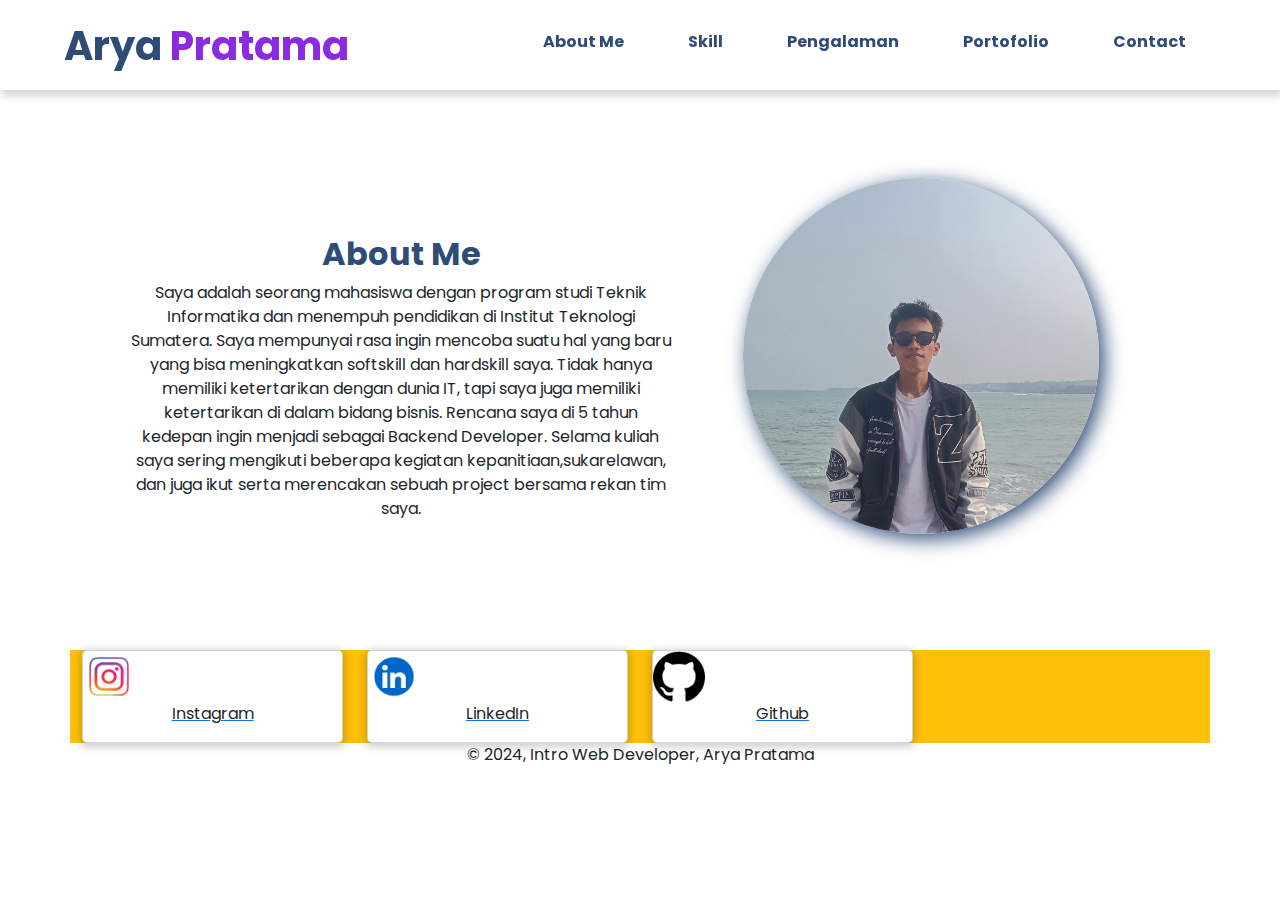
==== index.html @ a011e164 "perubahan index" ====
<!DOCTYPE html>
<html lang="en">
<head>
    <meta charset="UTF-8">
    <meta name="viewport" content="width=device-width, initial-scale=1.0">
    <title>Beranda</title>
<<<<<<< HEAD
    <link href="https://cdn.jsdelivr.net/npm/bootstrap@5.3.3/dist/css/bootstrap.min.css" rel="stylesheet" integrity="sha384-QWTKZyjpPEjISv5WaRU9OFeRpok6YctnYmDr5pNlyT2bRjXh0JMhjY6hW+ALEwIH" crossorigin="anonymous">
    <link rel="stylesheet" href="style.css">
=======
    <link rel="stylesheet" href="home.css">
>>>>>>> ee3c19d1c6f3d6fa8c48c37aa1444c6a64fe64b2
    <link rel="preconnect" href="https://fonts.googleapis.com">
    <link rel="preconnect" href="https://fonts.gstatic.com" crossorigin>
    <link href="https://fonts.googleapis.com/css2?family=Poppins:ital,wght@0,100;0,200;0,300;0,400;0,500;0,600;0,700;0,800;0,900;1,100;1,200;1,300;1,400;1,500;1,600;1,700;1,800;1,900&display=swap" rel="stylesheet">
</head>
<body>
    <div class="navbar-me">
        <nav>
            <h2 class="logo-me">Arya <span>Pratama</span></h2>
            <ul>
                <li><a href="#beranda">About Me</a></li>
                <li><a href="#skill">Skill</a></li>
                <li><a href="#organisasi">Pengalaman</a></li>
                <li><a href="#portofolio">Portofolio</a></li>
                <li><a href="#portofolio">Contact</a></li>
            </ul>
        </nav>
    </div>

    <section id="beranda">
        <div class="container text-center contain-1">
            <div class="row contain-1">
                <div class="col-6 align-middle" style="align-items: center; text-align: center; margin: 4%; margin-top: 5%;">
                    <h2>About Me</h2>
                    <p>Saya adalah seorang mahasiswa dengan program studi Teknik Informatika dan menempuh pendidikan di Institut 
                        Teknologi Sumatera. Saya mempunyai rasa ingin mencoba suatu hal yang baru yang bisa meningkatkan softskill dan 
                        hardskill saya. Tidak hanya memiliki ketertarikan dengan dunia IT, tapi saya juga memiliki ketertarikan di dalam bidang 
                        bisnis. Rencana saya di 5 tahun kedepan ingin menjadi sebagai Backend Developer. Selama kuliah saya sering mengikuti
                        beberapa kegiatan kepanitiaan,sukarelawan, dan juga ikut serta merencakan sebuah project bersama rekan tim saya.</p>
                </div>
                <div class="col-4" style="align-items: center;">
                    <div class="text-center">
                        <img src="src/Foto.jpg" alt="Profile" class="img-fluid img-profile">
                    </div>
                </div>
            </div>
            <div class="row contain-2 bg-warning">
                <div class="col-3">
                    <a class="inline" href="">
                        <div class="card">
                            <img src="src/instagram.webp" alt="" style="width: 20%; height: 20%;">
                            <p>Instagram</p>
                        </div>
                    </a>
                </div>
                <div class="col-3">
                    <a class="inline" href="">
                        <div class="card">
                            <img src="src/linkedin.webp" alt="" style="width: 20%; height: 20%;">
                            <p>LinkedIn</p>
                        </div>
                    </a>
                </div>
                <div class="col-3">
                    <a class="inline" href="">
                        <div class="card">
                            <img src="src/github.png" alt="" style="width: 20%; height: 20%;">
                            <p>Github</p>
                        </div>
                    </a>
                </div>
            </div>
        </div>
    </section>
    
    <footer>
        &copy; 2024, Intro Web Developer, Arya Pratama
    </footer>
</body>
</html>
---- style.css ----
@import url("https://fonts.googleapis.com/css2?family=Poppins:ital,wght@0,100;0,200;0,300;0,400;0,500;0,600;0,700;0,800;0,900;1,100;1,200;1,300;1,400;1,500;1,600;1,700;1,800;1,900&display=swap");

*,
html,
body {
  box-sizing: border-box;
  margin: 0;
  padding: 0;
  font-family: "Poppins";
}

.navbar-me {
  justify-content: space-between;
  align-items: center;
  position: fixed;
  top: 0;
  width: 100%;
  z-index: 1030;
  background-color: white;

  width: 100%;
  box-shadow: 2px 6px 8px 0 rgba(22, 22, 26, 0.18);
}

.contain-1 {
  margin-top: 12%;
}

.contain-2 {
  margin-top: 6%;
}

h2 {
  font-weight: bold;
  color: #2f4c78;
}

nav {
  top: 0;
  display: flex;
  position: sticky;
  align-items: center;
  justify-content: space-between;
  padding-top: 20px;
  padding-left: 5%;
  padding-right: 5%;
  padding-bottom: 10px;
}

.logo-me {
  color: #2f4c78;
  font-size: 40px;
  font-weight: bold;
}

span {
  color: blueviolet;
}

nav ul li {
  list-style-type: none;
  display: inline-block;
  padding: 10px 20px;
}

nav ul li a {
  color: #2f4c78;
  text-decoration: none;
  font-weight: bold;
  padding: 10px;
}

nav a:hover {
  color: white;
}

nav ul li:hover {
  color: white;
  scale: 1.1;
  border: none;
  transition: scale 0.3s ease-in-out;
  border-radius: 10px;
  background-color: #2f4c78;
}

.grid-container {
  display: grid;
  grid-template-columns: 30% 30% auto;
  grid-template-rows: 400px 100px auto;
  gap: 20px;
  margin: 5%;
}

.grid-item {
  text-align: center;
  padding: 20px;
  display: flex;
  align-items: center;
  justify-content: center;
}

.item1 {
  grid-column-start: 1;
  grid-column-end: 3;
}

.img-profile {
  border-radius: 50%;
  box-shadow: 5px 5px 20px #2f4c78;
}

.icon {
  width: auto;
  height: 40px;
  float: left;
  margin-right: 5px;
}

.icon2 {
  width: auto;
  height: 30px;
  float: left;
  margin-right: 8px;
}

/* Card */
.card {
  box-shadow: 0 2px 8px 2px rgba(0, 0, 0, 0.2);
  border-radius: 5px;
}

.card:hover {
  background-color: #2f4c78;
  color: white;
}

.card-2 {
  box-shadow: 0 2px 8px 2px rgba(0, 0, 0, 0.2);
  border-radius: 50%;
}

.card-2:hover {
  background-color: #2f4c78;
  color: white;
}

footer {
  text-align: center;
}
---- home.css ----
@import url("https://fonts.googleapis.com/css2?family=Poppins:ital,wght@0,100;0,200;0,300;0,400;0,500;0,600;0,700;0,800;0,900;1,100;1,200;1,300;1,400;1,500;1,600;1,700;1,800;1,900&display=swap");

*,
html,
body {
  box-sizing: border-box;
  margin: 0;
  padding: 0;
  font-family: "Poppins";
}

.navbar-me {
  justify-content: space-between;
  align-items: center;
  position: fixed;
  top: 0;
  width: 100%;
  z-index: 1030;
  background-color: white;

  width: 100%;
  box-shadow: 2px 6px 8px 0 rgba(22, 22, 26, 0.18);
}

.contain-1 {
  margin-top: 12%;
}

.contain-2 {
  margin-top: 6%;
}

h2 {
  font-weight: bold;
  color: #2f4c78;
}

/* Warna Button */
.btn-warna {
  background-color: ;
}

nav {
  top: 0;
  display: flex;
  position: sticky;
  align-items: center;
  justify-content: space-between;
  padding-top: 20px;
  padding-left: 5%;
  padding-right: 5%;
  padding-bottom: 10px;
}

.logo-me {
  color: #2f4c78;
  font-size: 40px;
  font-weight: bold;
}

span {
  color: blueviolet;
}

nav ul li {
  list-style-type: none;
  display: inline-block;
  padding: 10px 20px;
}

nav ul li a {
  color: #2f4c78;
  text-decoration: none;
  font-weight: bold;
  padding: 10px;
}

nav a:hover {
  color: white;
}

nav ul li:hover {
  color: white;
  scale: 1.1;
  border: none;
  transition: scale 0.3s ease-in-out;
  border-radius: 10px;
  background-color: #2f4c78;
}

.grid-container {
  display: grid;
  grid-template-columns: 30% 30% auto;
  grid-template-rows: 400px 100px auto;
  gap: 20px;
  margin: 5%;
}

.grid-item {
  text-align: center;
  padding: 20px;
  display: flex;
  align-items: center;
  justify-content: center;
}

.item1 {
  grid-column-start: 1;
  grid-column-end: 3;
}

.img-profile {
  border-radius: 50%;
  box-shadow: 5px 5px 20px #2f4c78;
}

.icon {
  width: auto;
  height: 40px;
  float: left;
  margin-right: 5px;
}

.icon2 {
  width: auto;
  height: 30px;
  float: left;
  margin-right: 8px;
}

/* Card */
.card {
  box-shadow: 0 2px 8px 2px rgba(0, 0, 0, 0.2);
  border-radius: 5px;
}

.card:hover {
  background-color: #2f4c78;
  color: white;
}

.card-2 {
  box-shadow: 0 2px 8px 2px rgba(0, 0, 0, 0.2);
  border-radius: 50%;
}

.card-2:hover {
  background-color: #2f4c78;
  color: white;
}

footer {
  text-align: center;
}
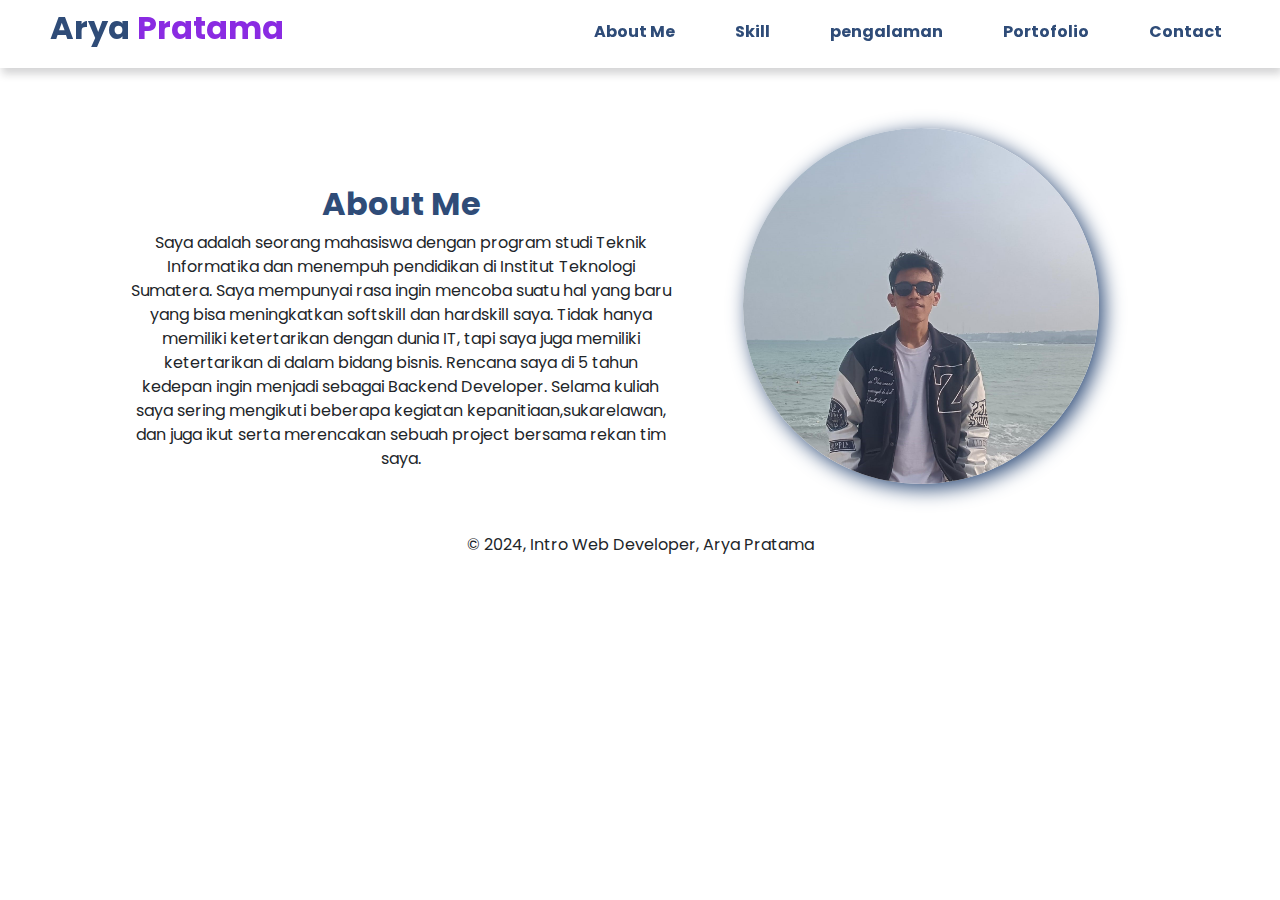
==== commit 3bf487db: "Perubahan sekian" ====
--- a/index.html
+++ b/index.html
@@ -4,31 +4,50 @@
     <meta charset="UTF-8">
     <meta name="viewport" content="width=device-width, initial-scale=1.0">
     <title>Beranda</title>
-<<<<<<< HEAD
     <link href="https://cdn.jsdelivr.net/npm/bootstrap@5.3.3/dist/css/bootstrap.min.css" rel="stylesheet" integrity="sha384-QWTKZyjpPEjISv5WaRU9OFeRpok6YctnYmDr5pNlyT2bRjXh0JMhjY6hW+ALEwIH" crossorigin="anonymous">
     <link rel="stylesheet" href="style.css">
-=======
-    <link rel="stylesheet" href="home.css">
->>>>>>> ee3c19d1c6f3d6fa8c48c37aa1444c6a64fe64b2
+    <script src="https://cdn.jsdelivr.net/npm/bootstrap@5.3.3/dist/js/bootstrap.min.js" integrity="sha384-0pUGZvbkm6XF6gxjEnlmuGrJXVbNuzT9qBBavbLwCsOGabYfZo0T0to5eqruptLy" crossorigin="anonymous"></script>
+    <script src="https://cdn.jsdelivr.net/npm/@popperjs/core@2.11.8/dist/umd/popper.min.js" integrity="sha384-I7E8VVD/ismYTF4hNIPjVp/Zjvgyol6VFvRkX/vR+Vc4jQkC+hVqc2pM8ODewa9r" crossorigin="anonymous"></script>
     <link rel="preconnect" href="https://fonts.googleapis.com">
     <link rel="preconnect" href="https://fonts.gstatic.com" crossorigin>
     <link href="https://fonts.googleapis.com/css2?family=Poppins:ital,wght@0,100;0,200;0,300;0,400;0,500;0,600;0,700;0,800;0,900;1,100;1,200;1,300;1,400;1,500;1,600;1,700;1,800;1,900&display=swap" rel="stylesheet">
 </head>
 <body>
-    <div class="navbar-me">
-        <nav>
-            <h2 class="logo-me">Arya <span>Pratama</span></h2>
-            <ul>
-                <li><a href="#beranda">About Me</a></li>
-                <li><a href="#skill">Skill</a></li>
-                <li><a href="#organisasi">Pengalaman</a></li>
-                <li><a href="#portofolio">Portofolio</a></li>
-                <li><a href="#portofolio">Contact</a></li>
-            </ul>
-        </nav>
-    </div>
+    <nav class="navbar navbar-me navbar-expand-lg pt-1 mb-2">
+        <div class="container-fluid">
+          <a class="navbar-brand logo-me" href="#"><h2>Arya <span>Pratama</span></h2></a>
+          <button class="navbar-toggler" type="button" data-bs-toggle="offcanvas" data-bs-target="#offcanvasNavbar" aria-controls="offcanvasNavbar" aria-label="Toggle navigation">
+            <span class="navbar-toggler-icon"></span>
+          </button>
+          <div class="offcanvas offcanvas-end" tabindex="-1" id="offcanvasNavbar" aria-labelledby="offcanvasNavbarLabel">
+            <div class="offcanvas-header">
+              <h5 class="offcanvas-title" id="offcanvasNavbarLabel">Menu</h5>
+              <button type="button" class="btn-close" data-bs-dismiss="offcanvas" aria-label="Close"></button>
+            </div>
+            <div class="offcanvas-body">
+                <ul class="navbar-nav justify-content-end flex-grow-1 pe-3">
+                    <li class="nav-item">
+                        <a class="" aria-current="page" href="#about-me">About Me</a>
+                    </li>
+                    <li class="nav-item">
+                        <a class="" href="#skill">Skill</a>
+                    </li>
+                    <li class="nav-item">
+                        <a class="" href="#pengalaman">pengalaman</a>
+                    </li>
+                    <li class="nav-item">
+                        <a class="" href="#portofolio">Portofolio</a>
+                    </li>
+                    <li class="nav-item">
+                        <a class="" href="#contact">Contact</a>
+                    </li>
+                </ul>
+            </div>
+          </div>
+        </div>
+      </nav>
 
-    <section id="beranda">
+    <section id="about-me">
         <div class="container text-center contain-1">
             <div class="row contain-1">
                 <div class="col-6 align-middle" style="align-items: center; text-align: center; margin: 4%; margin-top: 5%;">
@@ -45,32 +64,6 @@
                     </div>
                 </div>
             </div>
-            <div class="row contain-2 bg-warning">
-                <div class="col-3">
-                    <a class="inline" href="">
-                        <div class="card">
-                            <img src="src/instagram.webp" alt="" style="width: 20%; height: 20%;">
-                            <p>Instagram</p>
-                        </div>
-                    </a>
-                </div>
-                <div class="col-3">
-                    <a class="inline" href="">
-                        <div class="card">
-                            <img src="src/linkedin.webp" alt="" style="width: 20%; height: 20%;">
-                            <p>LinkedIn</p>
-                        </div>
-                    </a>
-                </div>
-                <div class="col-3">
-                    <a class="inline" href="">
-                        <div class="card">
-                            <img src="src/github.png" alt="" style="width: 20%; height: 20%;">
-                            <p>Github</p>
-                        </div>
-                    </a>
-                </div>
-            </div>
         </div>
     </section>
     
--- a/style.css
+++ b/style.css
@@ -23,7 +23,7 @@
 }
 
 .contain-1 {
-  margin-top: 12%;
+  margin-top: 10%;
 }
 
 .contain-2 {
@@ -33,6 +33,10 @@
 h2 {
   font-weight: bold;
   color: #2f4c78;
+}
+
+.sosmed {
+  margin-top: 20px;
 }
 
 nav {
@@ -51,6 +55,7 @@
   color: #2f4c78;
   font-size: 40px;
   font-weight: bold;
+  margin-left: 3%;
 }
 
 span {
@@ -76,7 +81,7 @@
 
 nav ul li:hover {
   color: white;
-  scale: 1.1;
+  scale: 0.9;
   border: none;
   transition: scale 0.3s ease-in-out;
   border-radius: 10px;
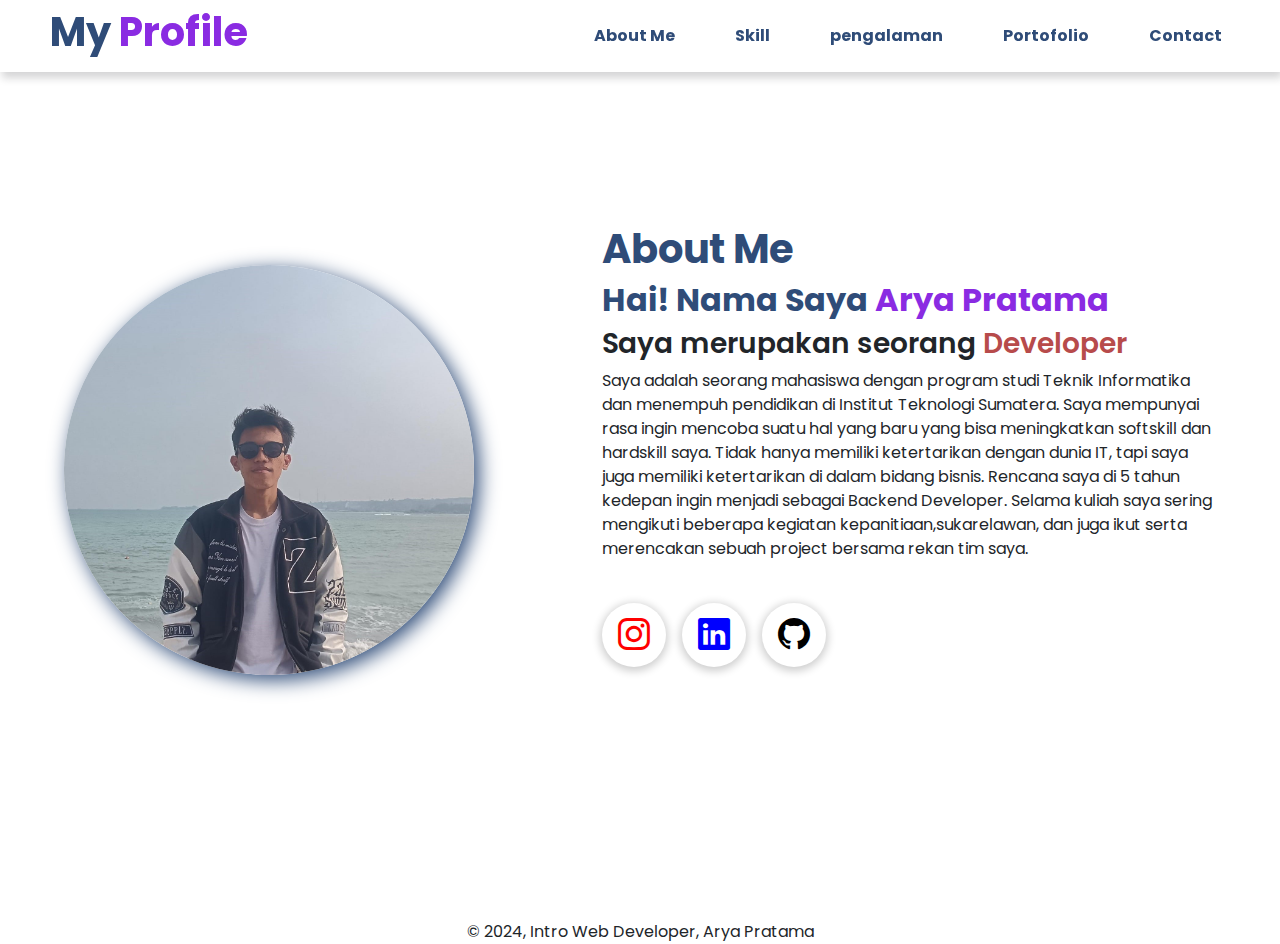
==== commit e1cd487c: "New Design" ====
--- a/index.html
+++ b/index.html
@@ -5,6 +5,7 @@
     <meta name="viewport" content="width=device-width, initial-scale=1.0">
     <title>Beranda</title>
     <link href="https://cdn.jsdelivr.net/npm/bootstrap@5.3.3/dist/css/bootstrap.min.css" rel="stylesheet" integrity="sha384-QWTKZyjpPEjISv5WaRU9OFeRpok6YctnYmDr5pNlyT2bRjXh0JMhjY6hW+ALEwIH" crossorigin="anonymous">
+    <link rel="stylesheet" href="https://cdn.jsdelivr.net/npm/bootstrap-icons@1.11.3/font/bootstrap-icons.min.css">
     <link rel="stylesheet" href="style.css">
     <script src="https://cdn.jsdelivr.net/npm/bootstrap@5.3.3/dist/js/bootstrap.min.js" integrity="sha384-0pUGZvbkm6XF6gxjEnlmuGrJXVbNuzT9qBBavbLwCsOGabYfZo0T0to5eqruptLy" crossorigin="anonymous"></script>
     <script src="https://cdn.jsdelivr.net/npm/@popperjs/core@2.11.8/dist/umd/popper.min.js" integrity="sha384-I7E8VVD/ismYTF4hNIPjVp/Zjvgyol6VFvRkX/vR+Vc4jQkC+hVqc2pM8ODewa9r" crossorigin="anonymous"></script>
@@ -13,57 +14,67 @@
     <link href="https://fonts.googleapis.com/css2?family=Poppins:ital,wght@0,100;0,200;0,300;0,400;0,500;0,600;0,700;0,800;0,900;1,100;1,200;1,300;1,400;1,500;1,600;1,700;1,800;1,900&display=swap" rel="stylesheet">
 </head>
 <body>
-    <nav class="navbar navbar-me navbar-expand-lg pt-1 mb-2">
-        <div class="container-fluid">
-          <a class="navbar-brand logo-me" href="#"><h2>Arya <span>Pratama</span></h2></a>
-          <button class="navbar-toggler" type="button" data-bs-toggle="offcanvas" data-bs-target="#offcanvasNavbar" aria-controls="offcanvasNavbar" aria-label="Toggle navigation">
-            <span class="navbar-toggler-icon"></span>
-          </button>
-          <div class="offcanvas offcanvas-end" tabindex="-1" id="offcanvasNavbar" aria-labelledby="offcanvasNavbarLabel">
-            <div class="offcanvas-header">
-              <h5 class="offcanvas-title" id="offcanvasNavbarLabel">Menu</h5>
-              <button type="button" class="btn-close" data-bs-dismiss="offcanvas" aria-label="Close"></button>
-            </div>
-            <div class="offcanvas-body">
-                <ul class="navbar-nav justify-content-end flex-grow-1 pe-3">
-                    <li class="nav-item">
-                        <a class="" aria-current="page" href="#about-me">About Me</a>
-                    </li>
-                    <li class="nav-item">
-                        <a class="" href="#skill">Skill</a>
-                    </li>
-                    <li class="nav-item">
-                        <a class="" href="#pengalaman">pengalaman</a>
-                    </li>
-                    <li class="nav-item">
-                        <a class="" href="#portofolio">Portofolio</a>
-                    </li>
-                    <li class="nav-item">
-                        <a class="" href="#contact">Contact</a>
-                    </li>
-                </ul>
-            </div>
-          </div>
-        </div>
-      </nav>
-
-    <section id="about-me">
-        <div class="container text-center contain-1">
-            <div class="row contain-1">
-                <div class="col-6 align-middle" style="align-items: center; text-align: center; margin: 4%; margin-top: 5%;">
-                    <h2>About Me</h2>
-                    <p>Saya adalah seorang mahasiswa dengan program studi Teknik Informatika dan menempuh pendidikan di Institut 
-                        Teknologi Sumatera. Saya mempunyai rasa ingin mencoba suatu hal yang baru yang bisa meningkatkan softskill dan 
-                        hardskill saya. Tidak hanya memiliki ketertarikan dengan dunia IT, tapi saya juga memiliki ketertarikan di dalam bidang 
-                        bisnis. Rencana saya di 5 tahun kedepan ingin menjadi sebagai Backend Developer. Selama kuliah saya sering mengikuti
-                        beberapa kegiatan kepanitiaan,sukarelawan, dan juga ikut serta merencakan sebuah project bersama rekan tim saya.</p>
+    <header>
+        <nav class="navbar fixed-top navbar-expand-lg navbar-me">
+            <div class="container-fluid">
+            <h2 class="logo-me">My <span>Profile</span></h2>
+            <button class="navbar-toggler" type="button" data-bs-toggle="offcanvas" data-bs-target="#offcanvasNavbar" aria-controls="offcanvasNavbar" aria-label="Toggle navigation">
+                <span class="navbar-toggler-icon"></span>
+            </button>
+            <div class="offcanvas offcanvas-end" tabindex="-1" id="offcanvasNavbar" aria-labelledby="offcanvasNavbarLabel">
+                <div class="offcanvas-header">
+                <h5 class="offcanvas-title" id="offcanvasNavbarLabel">Menu</h5>
+                <button type="button" class="btn-close" data-bs-dismiss="offcanvas" aria-label="Close"></button>
                 </div>
-                <div class="col-4" style="align-items: center;">
-                    <div class="text-center">
-                        <img src="src/Foto.jpg" alt="Profile" class="img-fluid img-profile">
-                    </div>
+                <div class="offcanvas-body">
+                    <ul class="navbar-nav justify-content-end flex-grow-1 pe-3">
+                        <li class="nav-item">
+                            <a class="" aria-current="page" href="#about-me">About Me</a>
+                        </li>
+                        <li class="nav-item">
+                            <a class="" href="#skill">Skill</a>
+                        </li>
+                        <li class="nav-item">
+                            <a class="" href="#pengalaman">pengalaman</a>
+                        </li>
+                        <li class="nav-item">
+                            <a class="" href="#portofolio">Portofolio</a>
+                        </li>
+                        <li class="nav-item">
+                            <a class="" href="#contact">Contact</a>
+                        </li>
+                    </ul>
                 </div>
             </div>
+            </div>
+        </nav>
+    </header>
+
+    <section class="about-me" id="about-me">
+        <div class="img-profile">
+            <img src="src/Foto.jpg" alt="Profile">
+        </div>
+        <div class="about-me-content">
+            <h1>About Me</h1>
+            <h2>Hai! Nama Saya <span>Arya Pratama</span></h2>
+            <h3 class="typing-text">Saya merupakan seorang <span></span></h3>
+            <p>Saya adalah seorang mahasiswa dengan program studi Teknik Informatika dan menempuh pendidikan di Institut 
+            Teknologi Sumatera. Saya mempunyai rasa ingin mencoba suatu hal yang baru yang bisa meningkatkan softskill dan 
+            hardskill saya. Tidak hanya memiliki ketertarikan dengan dunia IT, tapi saya juga memiliki ketertarikan di dalam bidang 
+            bisnis. Rencana saya di 5 tahun kedepan ingin menjadi sebagai Backend Developer. Selama kuliah saya sering mengikuti
+            beberapa kegiatan kepanitiaan,sukarelawan, dan juga ikut serta merencakan sebuah project bersama rekan tim saya.</p>
+
+            <div class="sosmed">
+                <div>
+                    <a href="https://www.instagram.com/arya.prtma11/"><i class="bi bi-instagram instagram"></i></a>
+                </div>
+                <div>
+                    <a href="https://www.linkedin.com/in/arya-pratama-2a8420265/"><i class="bi bi-linkedin linkedin"></i></a>
+                </div>
+                <div>
+                    <a href="https://github.com/aryaprtm11/"><i class="bi bi-github github"></i></a>
+                </div>
+            </div>            
         </div>
     </section>
     
--- a/style.css
+++ b/style.css
@@ -7,6 +7,19 @@
   margin: 0;
   padding: 0;
   font-family: "Poppins";
+  text-decoration: none;
+  border: none;
+  outline: none;
+}
+
+body {
+  width: 100%;
+  height: 100vh;
+  overflow-x: hidden;
+}
+
+header {
+  margin-top: 20px;
 }
 
 .navbar-me {
@@ -30,6 +43,11 @@
   margin-top: 6%;
 }
 
+h1 {
+  font-weight: bold;
+  color: #2f4c78;
+}
+
 h2 {
   font-weight: bold;
   color: #2f4c78;
@@ -79,34 +97,25 @@
   color: white;
 }
 
-nav ul li:hover {
-  color: white;
-  scale: 0.9;
+.nav-item:hover {
+  color: white;
+  scale: 1.1;
   border: none;
   transition: scale 0.3s ease-in-out;
   border-radius: 10px;
   background-color: #2f4c78;
 }
 
-.grid-container {
-  display: grid;
-  grid-template-columns: 30% 30% auto;
-  grid-template-rows: 400px 100px auto;
-  gap: 20px;
-  margin: 5%;
-}
-
-.grid-item {
-  text-align: center;
-  padding: 20px;
+section {
+  min-height: 100vh;
+  padding: 5rem 5% 5rem;
+}
+
+.about-me {
   display: flex;
-  align-items: center;
   justify-content: center;
-}
-
-.item1 {
-  grid-column-start: 1;
-  grid-column-end: 3;
+  align-items: center;
+  gap: 8rem;
 }
 
 .img-profile {
@@ -114,18 +123,115 @@
   box-shadow: 5px 5px 20px #2f4c78;
 }
 
-.icon {
-  width: auto;
-  height: 40px;
-  float: left;
-  margin-right: 5px;
-}
-
-.icon2 {
-  width: auto;
-  height: 30px;
-  float: left;
-  margin-right: 8px;
+.img-profile img {
+  position: relative;
+  width: 32vw;
+  border-radius: 50%;
+  cursor: pointer;
+  transition: 0.2s linear;
+}
+
+/* Sosmed */
+.sosmed {
+  display: inline-flex;
+}
+
+.sosmed a {
+  display: inline-flex;
+  justify-content: center;
+  align-items: center;
+  width: 4rem;
+  height: 4rem;
+  background-color: transparent;
+  font-size: 2rem;
+  border-radius: 50%;
+  margin: 0.4rem 1rem 3rem 0;
+  transition: 0.3s ease;
+  box-shadow: 0 2px 8px 2px rgba(0, 0, 0, 0.2);
+}
+
+.sosmed a:hover{
+  color: black;
+  transform: scale(1.3) translateY(-5px);
+  background-color: #2f4c78;
+  box-shadow: 0  0 25px #2f4c78;
+}
+
+.instagram {
+  color: red;
+}
+
+.linkedin {
+  color: blue;
+}
+
+.github {
+  color: black;
+}
+
+.btn-sosmed:hover{
+  background-color: blueviolet;
+}
+
+/* Typing Text */
+.typing-text{
+  font-weight: 600;
+  min-width: 280px;
+}
+
+.typing-text span{
+  position: relative;
+}
+
+.typing-text span::before{
+  content: "Developer";
+  color: #b74b4b;
+  animation: words 20s infinite;
+}
+
+.typing-text span::after{
+  content: "";
+  background-color: transparent;
+  position: absolute;
+  width: calc(100% + 8px);
+  height: 100%;
+  border-left: 3px solid transparent;
+  right: -8;
+  animation: cursor 0.6s infinite;
+}
+
+@keyframes cursor{
+  to{
+      border-left: 3px solid #b74b4b;
+  }
+}
+
+@keyframes words{
+  0%, 25%{
+      content: "Web Designer";
+  }
+  26%, 50%{
+      content: "Web Developer";
+  }
+  51%, 75%{
+      content: "Affiliate";
+  }
+  76%, 100%{
+      content: "UI UX Design";
+  }
+}
+
+@media(max-width:995px){
+  .about-me{
+      flex-direction: column;
+      margin: 5rem 4rem;
+  }
+
+  
+
+  .img-profile img{
+      width: 70vw;
+  }
 }
 
 /* Card */
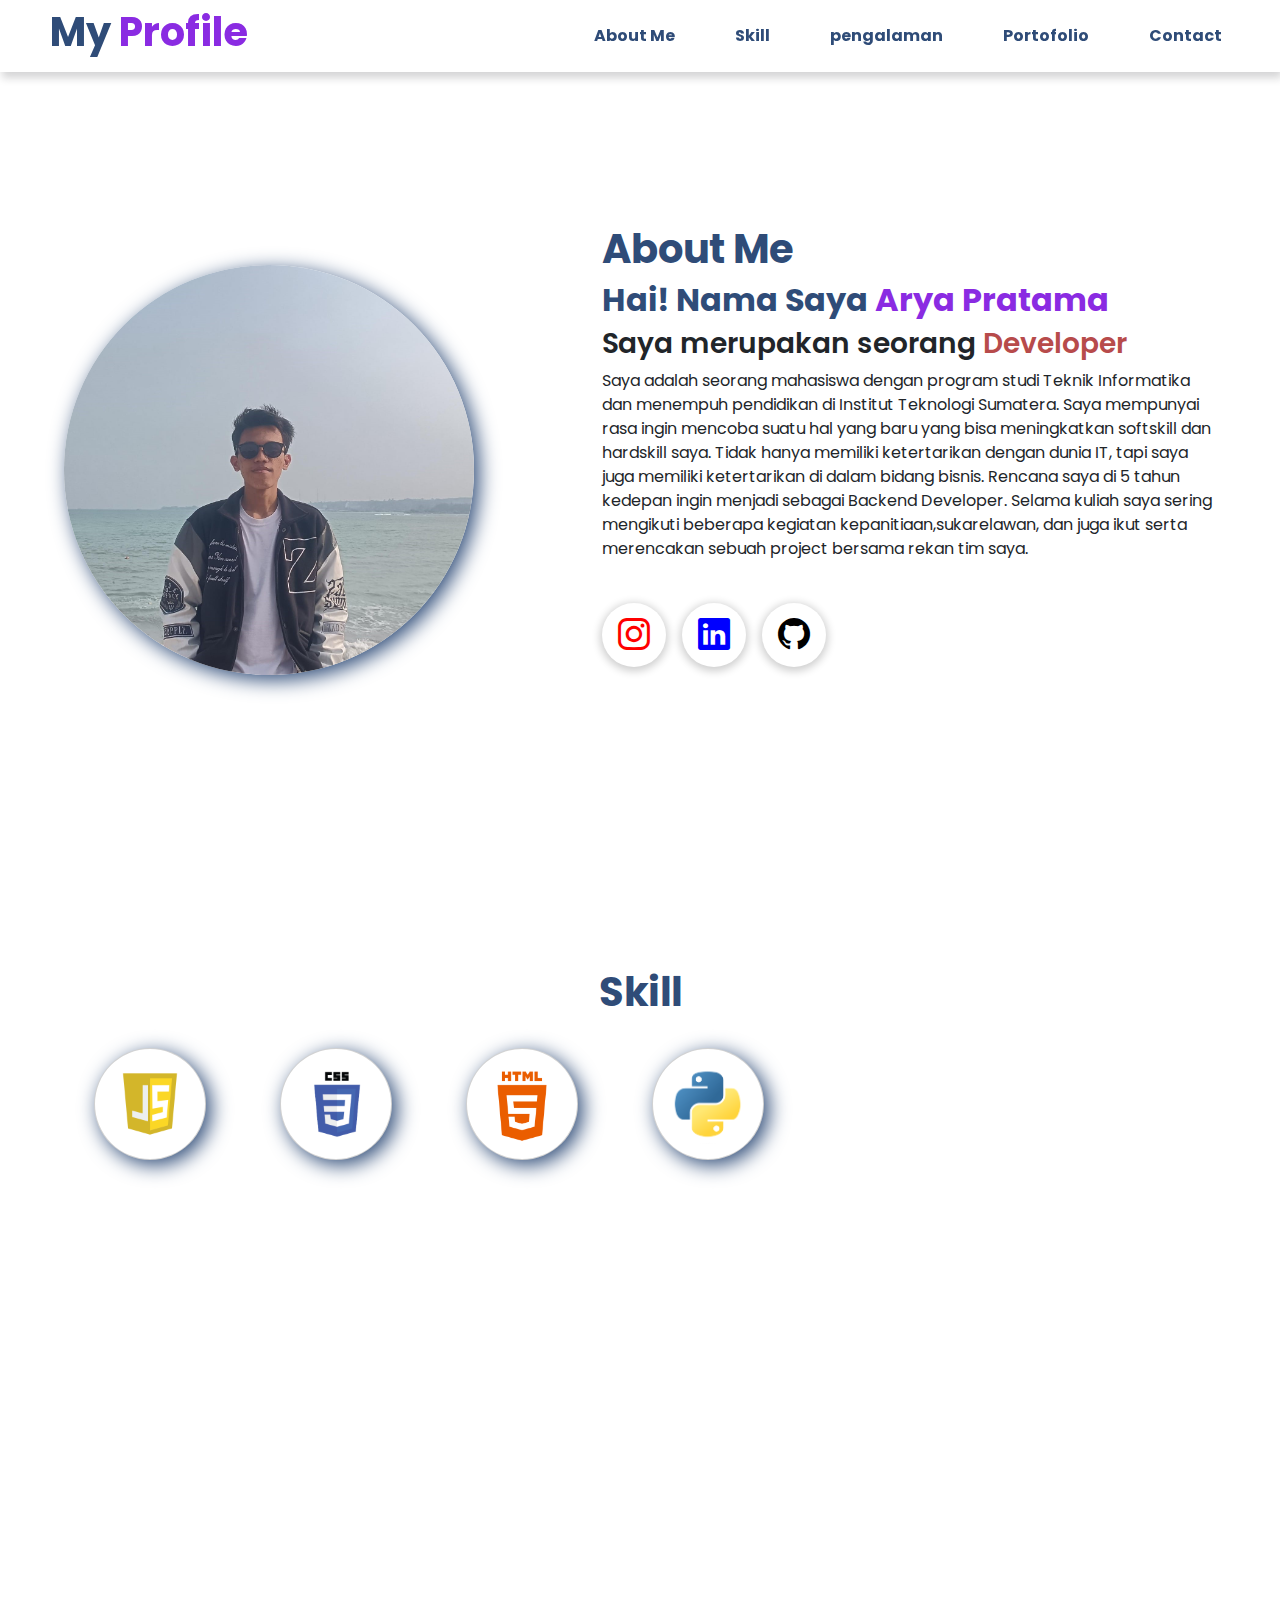
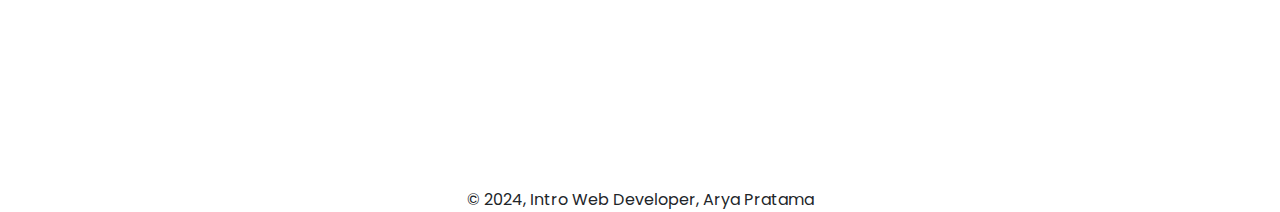
==== commit 7b77f1de: "New Design" ====
--- a/index.html
+++ b/index.html
@@ -77,6 +77,38 @@
             </div>            
         </div>
     </section>
+
+    <section class="skill" id="skill">
+        <div class="container">
+            <div class="container">
+                <h1 class="sk-h1 text-center">Skill</h1> <br>
+                <div class="">
+                    <div class="row">
+                        <div class="skill-content col-sm-2 mb-3 mb-sm-0">
+                            <div class="card img-skill" style="border-radius: 50%;">
+                                <img src="src/js.webp" alt="">
+                            </div> <br>
+                        </div>
+                        <div class="skill-content col-sm-2 mb-3 mb-sm-0">
+                            <div class="card img-skill" style="border-radius: 50%;">
+                                <img src="src/css.png" alt="">
+                            </div> <br>
+                        </div>
+                        <div class="skill-content col-sm-2 mb-3 mb-sm-0">
+                            <div class="card img-skill" style="border-radius: 50%;">
+                                <img src="src/html.png" alt="">
+                            </div> <br>
+                        </div>
+                        <div class="skill-content col-sm-2">
+                            <div class="card img-skill" style="border-radius: 50%;">
+                                <img src="src/python.png" alt="">
+                            </div> <br>
+                        </div>
+                    </div>
+                </div>
+            </div>
+        </div>
+    </section>
     
     <footer>
         &copy; 2024, Intro Web Developer, Arya Pratama
--- a/style.css
+++ b/style.css
@@ -106,11 +106,32 @@
   background-color: #2f4c78;
 }
 
+/* Card */
+.card {
+  box-shadow: 0 2px 8px 2px rgba(0, 0, 0, 0.2);
+  border-radius: 5px;
+}
+
+.card-2 {
+  box-shadow: 0 2px 8px 2px rgba(0, 0, 0, 0.2);
+  border-radius: 50%;
+}
+
+.card-2:hover {
+  background-color: #2f4c78;
+  color: white;
+}
+
+footer {
+  text-align: center;
+}
+
 section {
   min-height: 100vh;
   padding: 5rem 5% 5rem;
 }
 
+/* About Me */
 .about-me {
   display: flex;
   justify-content: center;
@@ -200,6 +221,39 @@
   animation: cursor 0.6s infinite;
 }
 
+/* Skill */
+.skill {
+  background-color: transparent;
+  justify-content: center;
+  align-items: center;
+  margin-top: -2rem;
+}
+
+.sk-h1 {
+  color: #2f4c78;
+}
+
+.img-skill {
+  box-shadow: 5px 5px 20px #2f4c78;
+  height: 7rem;
+  width: 7rem;
+  justify-content: center;
+  align-items: center;
+}
+
+.img-skill img {
+  position: relative;
+  height: 5rem;
+  width: 5rem;
+  cursor: pointer;
+  transition: 0.2s linear;
+}
+
+.skill-content {
+  justify-content: center;
+  align-items: center;
+}
+
 @keyframes cursor{
   to{
       border-left: 3px solid #b74b4b;
@@ -224,37 +278,16 @@
 @media(max-width:995px){
   .about-me{
       flex-direction: column;
-      margin: 5rem 4rem;
-  }
-
-  
+      margin: 0rem 4rem;
+  }
+
+  .skill{
+    flex-direction: column;
+    margin-top: -5rem;
+    margin-left: 2rem;
+  }
 
   .img-profile img{
       width: 70vw;
   }
-}
-
-/* Card */
-.card {
-  box-shadow: 0 2px 8px 2px rgba(0, 0, 0, 0.2);
-  border-radius: 5px;
-}
-
-.card:hover {
-  background-color: #2f4c78;
-  color: white;
-}
-
-.card-2 {
-  box-shadow: 0 2px 8px 2px rgba(0, 0, 0, 0.2);
-  border-radius: 50%;
-}
-
-.card-2:hover {
-  background-color: #2f4c78;
-  color: white;
-}
-
-footer {
-  text-align: center;
-}
+}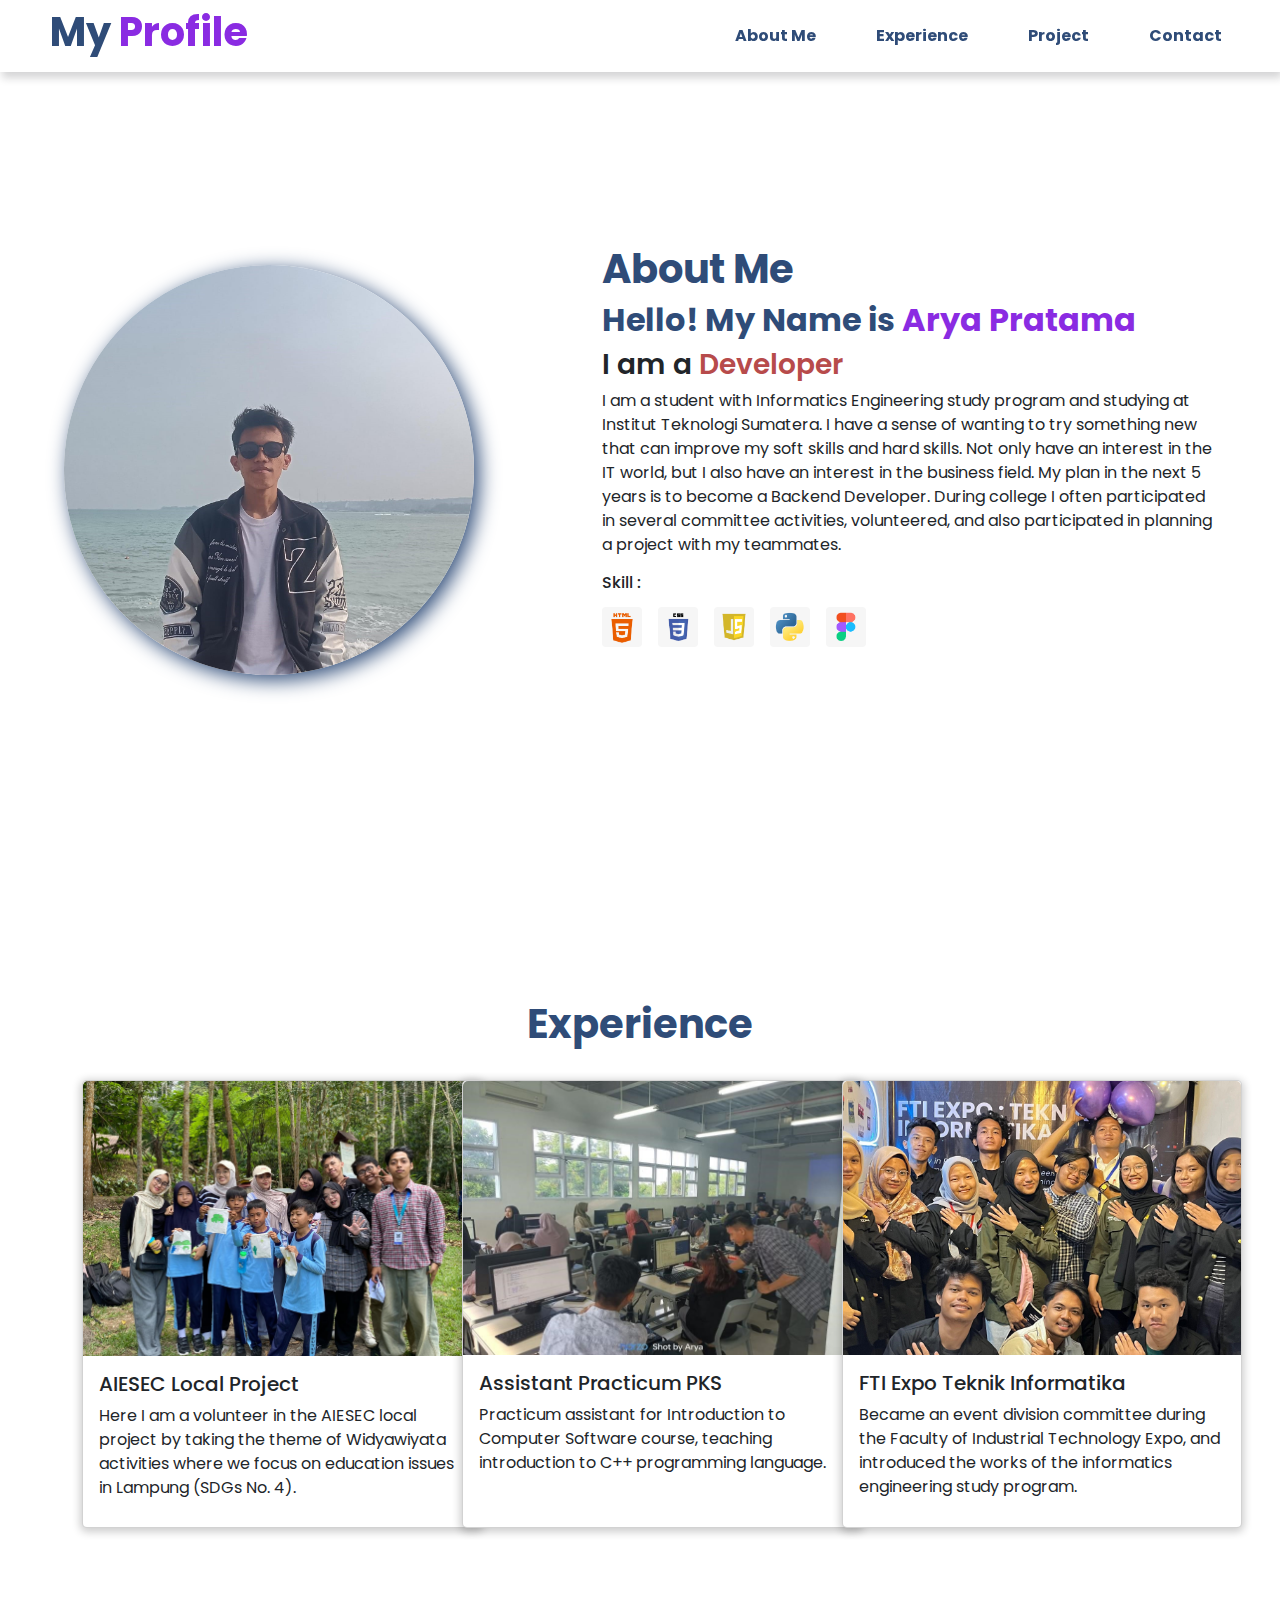
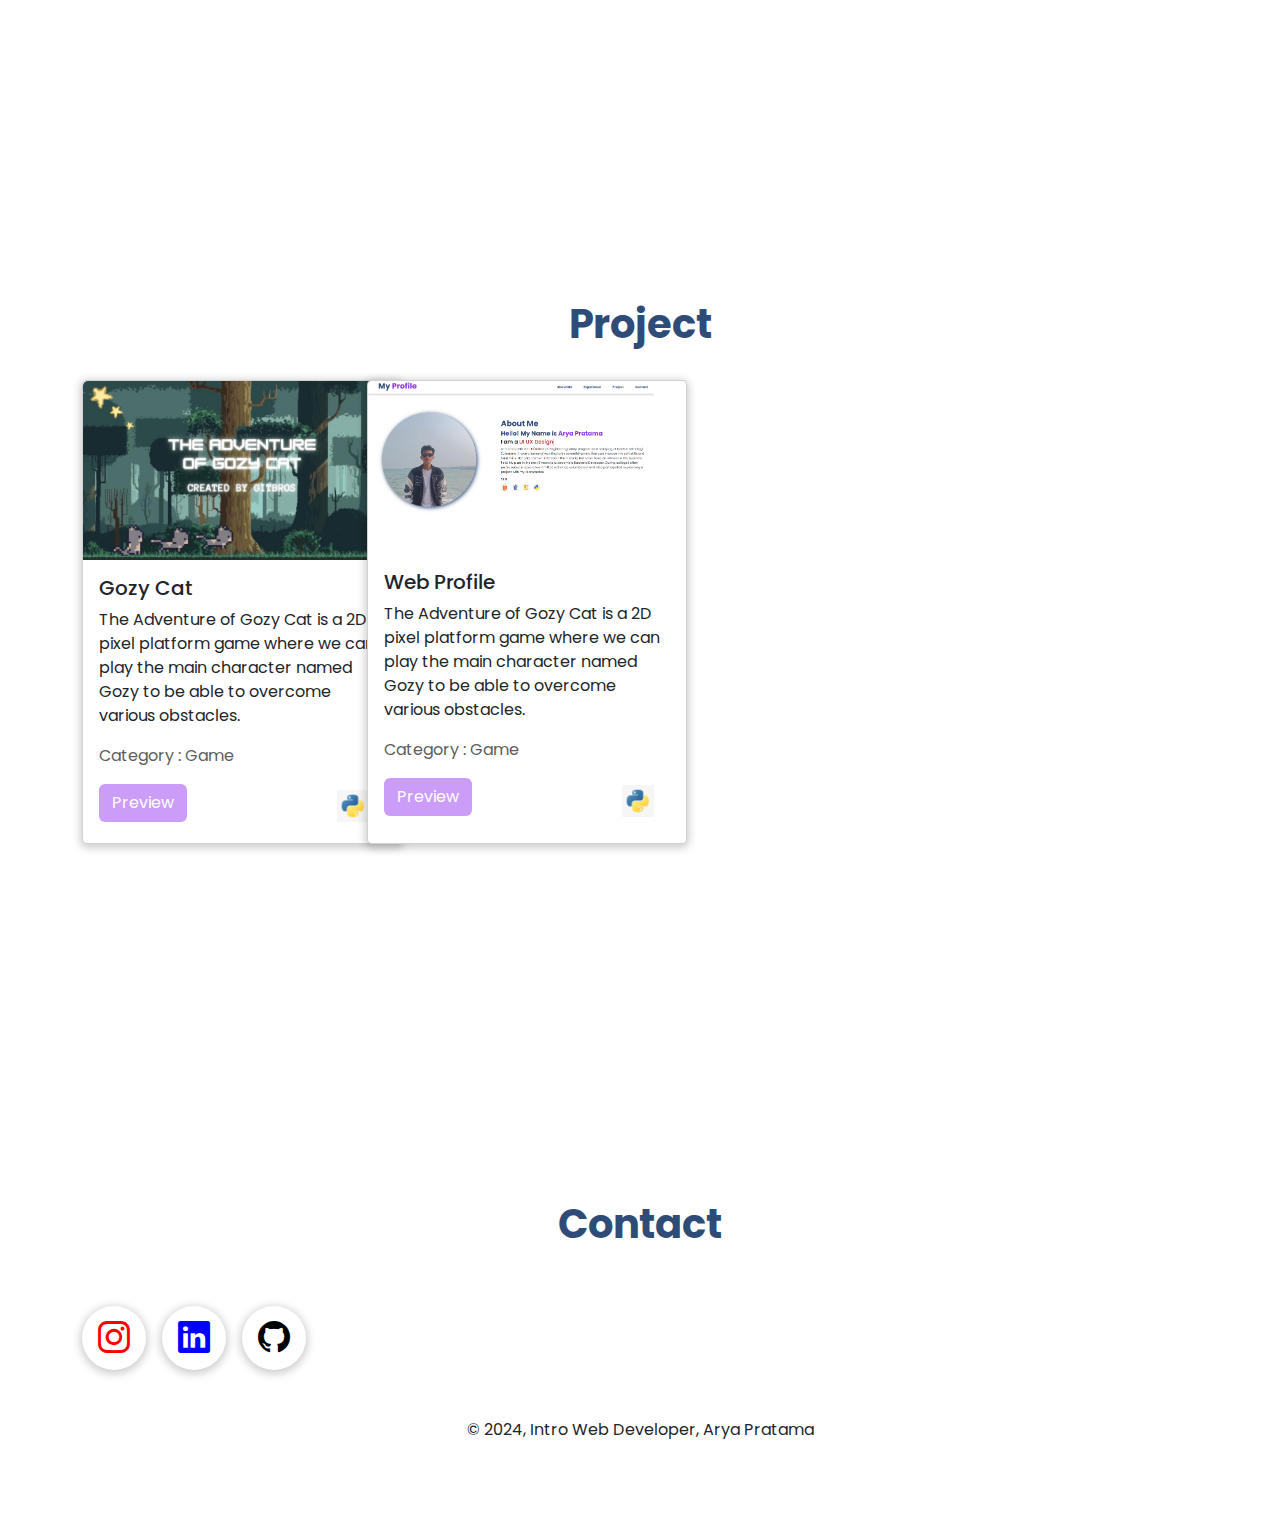
==== commit 30ed3a4a: "Lanjutan" ====
--- a/index.html
+++ b/index.html
@@ -32,13 +32,10 @@
                             <a class="" aria-current="page" href="#about-me">About Me</a>
                         </li>
                         <li class="nav-item">
-                            <a class="" href="#skill">Skill</a>
+                            <a class="" href="#experience">Experience</a>
                         </li>
                         <li class="nav-item">
-                            <a class="" href="#pengalaman">pengalaman</a>
-                        </li>
-                        <li class="nav-item">
-                            <a class="" href="#portofolio">Portofolio</a>
+                            <a class="" href="#project">Project</a>
                         </li>
                         <li class="nav-item">
                             <a class="" href="#contact">Contact</a>
@@ -56,14 +53,112 @@
         </div>
         <div class="about-me-content">
             <h1>About Me</h1>
-            <h2>Hai! Nama Saya <span>Arya Pratama</span></h2>
-            <h3 class="typing-text">Saya merupakan seorang <span></span></h3>
-            <p>Saya adalah seorang mahasiswa dengan program studi Teknik Informatika dan menempuh pendidikan di Institut 
-            Teknologi Sumatera. Saya mempunyai rasa ingin mencoba suatu hal yang baru yang bisa meningkatkan softskill dan 
-            hardskill saya. Tidak hanya memiliki ketertarikan dengan dunia IT, tapi saya juga memiliki ketertarikan di dalam bidang 
-            bisnis. Rencana saya di 5 tahun kedepan ingin menjadi sebagai Backend Developer. Selama kuliah saya sering mengikuti
-            beberapa kegiatan kepanitiaan,sukarelawan, dan juga ikut serta merencakan sebuah project bersama rekan tim saya.</p>
+            <h2>Hello! My Name is <span>Arya Pratama</span></h2>
+            <h3 class="typing-text">I am a <span></span></h3>
+            <p>I am a student with Informatics Engineering study program and studying at Institut Teknologi Sumatera. 
+                I have a sense of wanting to try something new that can improve my soft skills and hard skills. 
+                Not only have an interest in the IT world, but I also have an interest in the business field. My plan 
+                in the next 5 years is to become a Backend Developer. During college I often participated in several 
+                committee activities, volunteered, and also participated in planning a project with my teammates.</p>
+            <h6>Skill :</h6>
+            <div class="skill">
+                <div>
+                    <img src="src/html.png" alt="HTML">
+                </div>
+                <div>
+                    <img src="src/css.png" alt="CSS">
+                </div>
+                <div>
+                    <img src="src/js.png" alt="JS">
+                </div>
+                <div>
+                    <img src="src/python.png" alt="Python">
+                </div>
+                <div>
+                    <img src="src/Figma.png" alt="Figma">
+                </div>
+            </div>        
+        </div>
+    </section>
 
+    <section class="" id="experience">
+        <div class="container">
+            <h1 class="text-center">Experience</h1> <br>
+            <div class="row row-cols-1 row-cols-md-3 g-4">
+                <div class="col">
+                    <div class="card" style="width: 25rem; height: 28rem;">
+                        <img src="src/lp.jpg" class="card-img-top" alt="...">
+                        <div class="card-body">
+                            <h5 class="card-title">AIESEC Local Project</h5>
+                            <p class="card-text">Here I am a volunteer in the AIESEC local project by taking the 
+                                theme of Widyawiyata activities where we focus on education issues in Lampung (SDGs No. 4).</p>
+                        </div>
+                    </div>
+                </div>
+                <div class="col">
+                    <div class="card" style="width: 25rem; height: 28rem;">
+                        <img src="src/asprak.jpeg" class="card-img-top" alt="..." style="height: 17.1rem;">
+                        <div class="card-body">
+                            <h5 class="card-title">Assistant Practicum PKS</h5>
+                            <p class="card-text">Practicum assistant for Introduction to Computer Software course, teaching introduction to C++ programming language.</p>
+                        </div>
+                    </div>
+                </div>
+                <div class="col">
+                    <div class="card" style="width: 25rem; height: 28rem;">
+                        <img src="src/fti.jpg" class="card-img-top" alt="..." style="height: 17.1rem;">
+                        <div class="card-body">
+                            <h5 class="card-title">FTI Expo Teknik Informatika</h5>
+                            <p class="card-text">Became an event division committee during the Faculty of Industrial Technology Expo, and introduced 
+                                the works of the informatics engineering study program.</p>
+                        </div>
+                    </div>
+                </div>
+            </div>
+        </div>
+    </section>
+
+    <section id="project">
+        <div class="container">
+            <h1 class="text-center">Project</h1> <br>
+            <div class="row row-cols-1 row-cols-md-4 g-4">
+                <div class="col">
+                    <div class="card" style="width: 20rem; height: 29rem;">
+                        <img src="src/porto.jpeg" class="card-img-top" alt="...">
+                        <div class="card-body">
+                            <h5 class="card-title">Gozy Cat</h5>
+                            <p class="card-text">The Adventure of Gozy Cat is a 2D pixel platform game where we can play the main character 
+                                named Gozy to be able to overcome various obstacles.</p>
+                            <p class="category">Category : Game</p>
+                            <a href=""><button type="button" class="btn btn-port">Preview</button></a>
+                            <div class="porto-skill rounded float-end">
+                                <img src="src/python.png" alt="Python">
+                            </div>
+                        </div>
+                    </div>
+                </div>
+                <div class="col">
+                    <div class="card" style="width: 20rem; height: 29rem;">
+                        <img src="src/web-porto.png" class="card-img-top" alt="..." style="height: 100%; width: 90%;"> <br>
+                        <div class="card-body">
+                            <h5 class="card-title">Web Profile</h5>
+                            <p class="card-text">The Adventure of Gozy Cat is a 2D pixel platform game where we can play the main character 
+                                named Gozy to be able to overcome various obstacles.</p>
+                            <p class="category">Category : Game</p>
+                            <a href=""><button type="button" class="btn btn-port">Preview</button></a>
+                            <div class="porto-skill rounded float-end">
+                                <img src="src/python.png" alt="Python">
+                            </div>
+                        </div>
+                    </div>
+                </div>
+            </div>
+        </div>
+    </section>
+
+    <section class="contact" id="contact" style="margin-bottom: 0px;">
+        <div class="container">
+            <h1 class="text-center">Contact</h1> <br>
             <div class="sosmed">
                 <div>
                     <a href="https://www.instagram.com/arya.prtma11/"><i class="bi bi-instagram instagram"></i></a>
@@ -74,44 +169,11 @@
                 <div>
                     <a href="https://github.com/aryaprtm11/"><i class="bi bi-github github"></i></a>
                 </div>
-            </div>            
+            </div>
+            <footer>
+                &copy; 2024, Intro Web Developer, Arya Pratama
+            </footer>
         </div>
     </section>
-
-    <section class="skill" id="skill">
-        <div class="container">
-            <div class="container">
-                <h1 class="sk-h1 text-center">Skill</h1> <br>
-                <div class="">
-                    <div class="row">
-                        <div class="skill-content col-sm-2 mb-3 mb-sm-0">
-                            <div class="card img-skill" style="border-radius: 50%;">
-                                <img src="src/js.webp" alt="">
-                            </div> <br>
-                        </div>
-                        <div class="skill-content col-sm-2 mb-3 mb-sm-0">
-                            <div class="card img-skill" style="border-radius: 50%;">
-                                <img src="src/css.png" alt="">
-                            </div> <br>
-                        </div>
-                        <div class="skill-content col-sm-2 mb-3 mb-sm-0">
-                            <div class="card img-skill" style="border-radius: 50%;">
-                                <img src="src/html.png" alt="">
-                            </div> <br>
-                        </div>
-                        <div class="skill-content col-sm-2">
-                            <div class="card img-skill" style="border-radius: 50%;">
-                                <img src="src/python.png" alt="">
-                            </div> <br>
-                        </div>
-                    </div>
-                </div>
-            </div>
-        </div>
-    </section>
-    
-    <footer>
-        &copy; 2024, Intro Web Developer, Arya Pratama
-    </footer>
 </body>
 </html>
--- a/style.css
+++ b/style.css
@@ -93,17 +93,21 @@
   padding: 10px;
 }
 
-nav a:hover {
+.navbar-nav .nav-item a {
+  color: #2f4c78;
+  text-decoration: none;
+  font-weight: bold;
+  padding: 10px;
+  transition: 0.3s ease-in-out;
+}
+
+.navbar-nav .nav-item a:hover {
   color: white;
-}
-
-.nav-item:hover {
-  color: white;
-  scale: 1.1;
   border: none;
-  transition: scale 0.3s ease-in-out;
+  padding: 20px;
   border-radius: 10px;
   background-color: #2f4c78;
+  cursor: pointer;
 }
 
 /* Card */
@@ -129,6 +133,10 @@
 section {
   min-height: 100vh;
   padding: 5rem 5% 5rem;
+}
+
+.contact {
+  min-height: 0vh;
 }
 
 /* About Me */
@@ -150,6 +158,42 @@
   border-radius: 50%;
   cursor: pointer;
   transition: 0.2s linear;
+}
+
+/* Skill */
+.skill {
+  display: inline-flex;
+}
+
+.skill img {
+  display: inline-flex;
+  border-radius: 10%;
+  width: 2.5rem;
+  height: 2.5rem;
+  margin: 0.4rem 1rem 3rem 0;
+}
+
+/* Project */
+.category {
+  color: rgb(94, 93, 93);
+}
+
+.btn-port {
+  background-color: rgb(204, 156, 249);
+  color: white;
+}
+
+.btn-port:hover {
+  background-color: blueviolet;
+  color: white;
+}
+
+.porto-skill {
+  display: inline-flex;
+  border-radius: 10%;
+  width: 2rem;
+  height: 2rem;
+  margin: 0.4rem 1rem 3rem 0;
 }
 
 /* Sosmed */
@@ -222,7 +266,7 @@
 }
 
 /* Skill */
-.skill {
+.skill2 {
   background-color: transparent;
   justify-content: center;
   align-items: center;
@@ -281,7 +325,7 @@
       margin: 0rem 4rem;
   }
 
-  .skill{
+  .skill2{
     flex-direction: column;
     margin-top: -5rem;
     margin-left: 2rem;
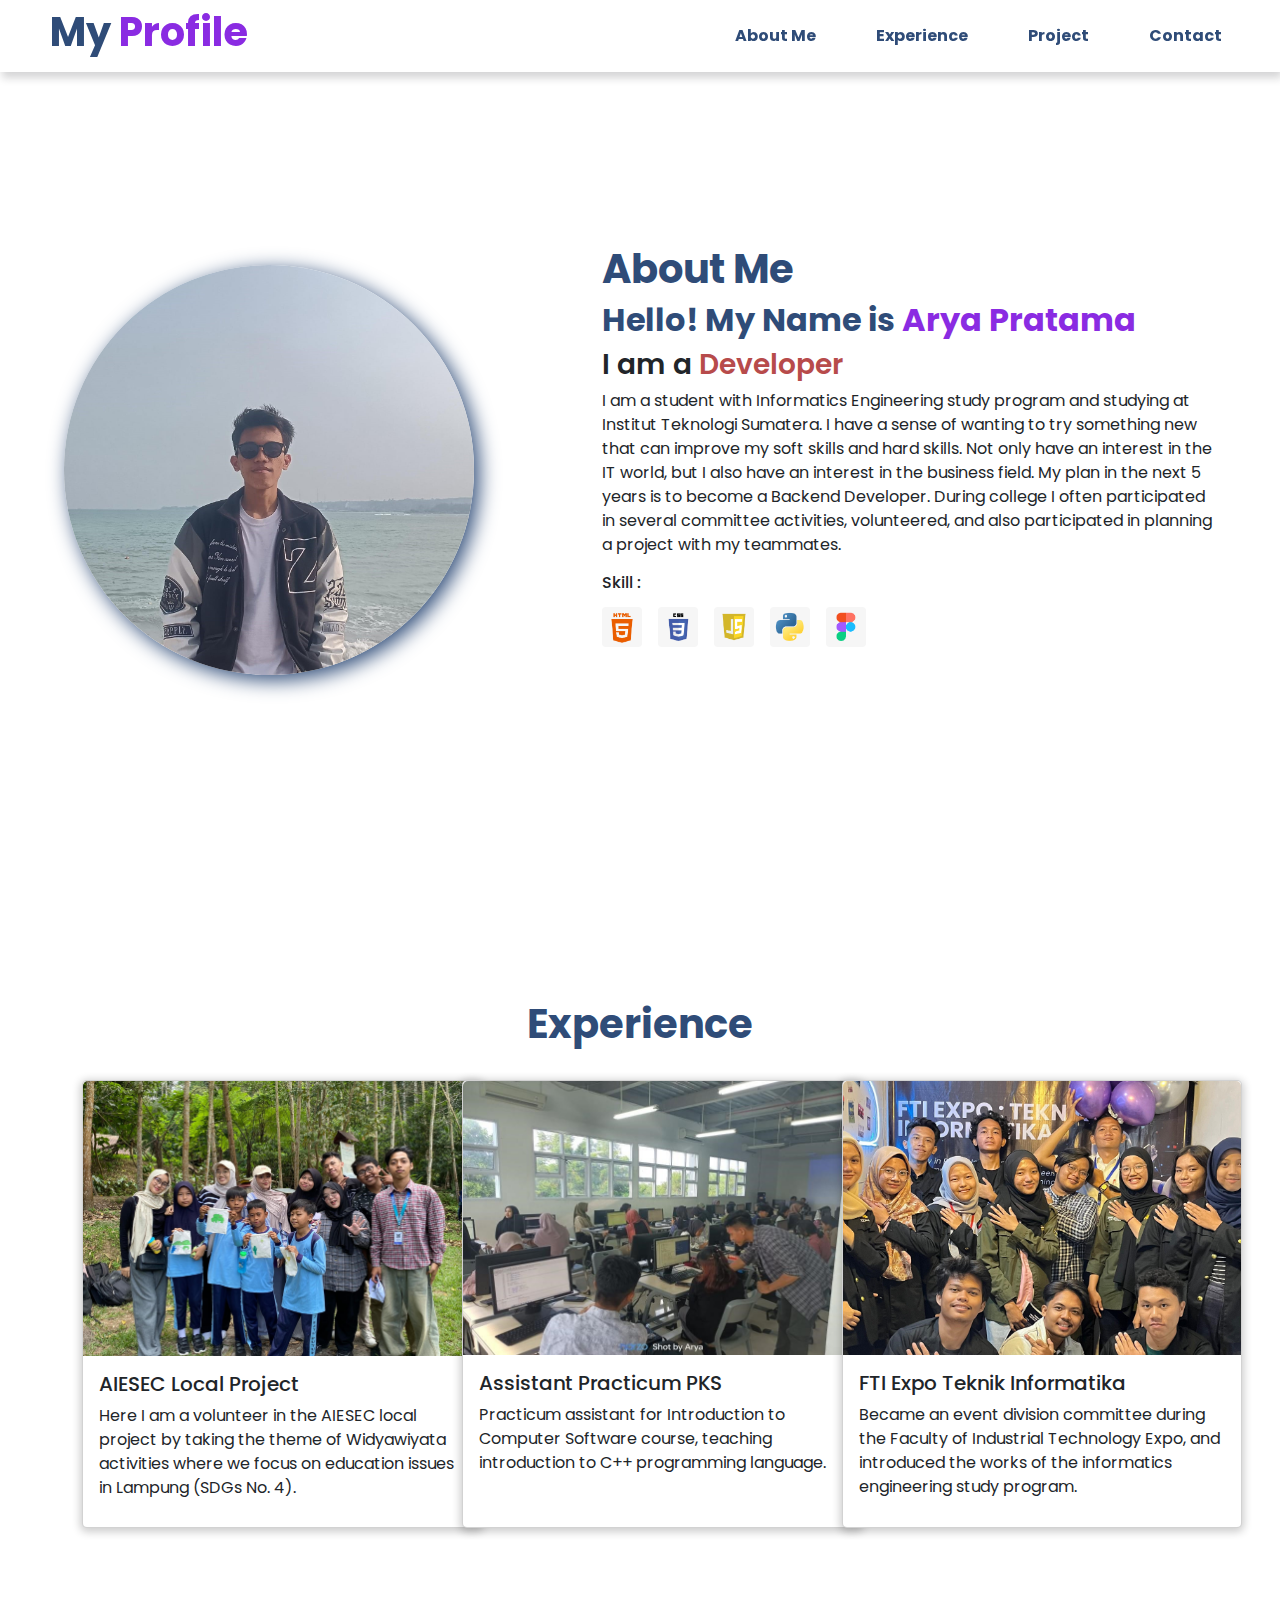
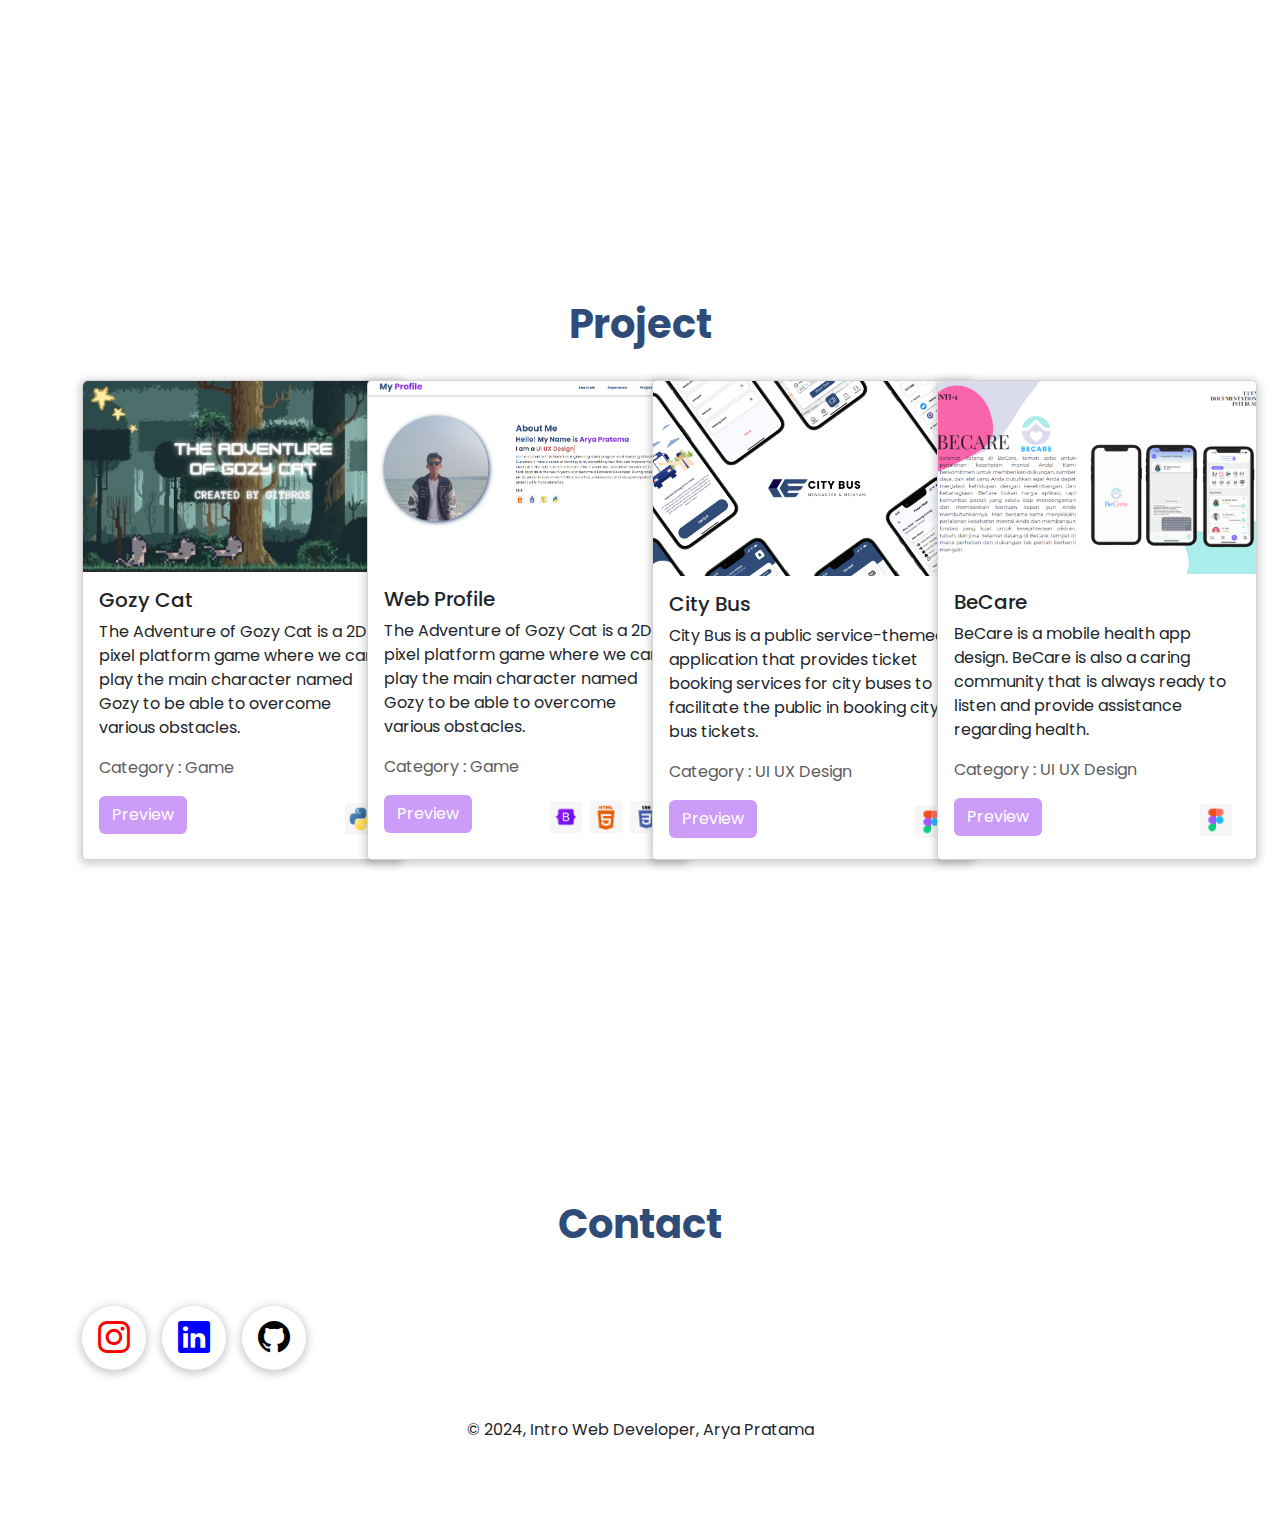
==== commit b5ca2fa7: "Lanjutan" ====
--- a/index.html
+++ b/index.html
@@ -123,7 +123,7 @@
             <h1 class="text-center">Project</h1> <br>
             <div class="row row-cols-1 row-cols-md-4 g-4">
                 <div class="col">
-                    <div class="card" style="width: 20rem; height: 29rem;">
+                    <div class="card" style="width: 20rem; height: 30rem;">
                         <img src="src/porto.jpeg" class="card-img-top" alt="...">
                         <div class="card-body">
                             <h5 class="card-title">Gozy Cat</h5>
@@ -138,8 +138,8 @@
                     </div>
                 </div>
                 <div class="col">
-                    <div class="card" style="width: 20rem; height: 29rem;">
-                        <img src="src/web-porto.png" class="card-img-top" alt="..." style="height: 100%; width: 90%;"> <br>
+                    <div class="card" style="width: 20rem; height: 30rem;">
+                        <img src="src/web-porto.png" class="card-img-top" alt="..." > <br>
                         <div class="card-body">
                             <h5 class="card-title">Web Profile</h5>
                             <p class="card-text">The Adventure of Gozy Cat is a 2D pixel platform game where we can play the main character 
@@ -147,7 +147,37 @@
                             <p class="category">Category : Game</p>
                             <a href=""><button type="button" class="btn btn-port">Preview</button></a>
                             <div class="porto-skill rounded float-end">
-                                <img src="src/python.png" alt="Python">
+                                <img src="src/bootstrap.png" alt="Python">
+                                <img src="src/html.png" alt="">
+                                <img src="src/css.png" alt="">
+                            </div>
+                        </div>
+                    </div>
+                </div>
+                <div class="col">
+                    <div class="card" style="width: 20rem; height: 30rem;">
+                        <img src="src/City Bus.png" class="card-img-top" alt="...">
+                        <div class="card-body">
+                            <h5 class="card-title">City Bus</h5>
+                            <p class="card-text">City Bus is a public service-themed application that provides ticket booking services for city buses to facilitate the public in booking city bus tickets.</p>
+                            <p class="category">Category : UI UX Design</p>
+                            <a href=""><button type="button" class="btn btn-port">Preview</button></a>
+                            <div class="porto-skill rounded float-end">
+                                <img src="src/Figma.png" alt="Python">
+                            </div>
+                        </div>
+                    </div>
+                </div>
+                <div class="col">
+                    <div class="card" style="width: 20rem; height: 30rem;">
+                        <img src="src/BeCare.png" class="card-img-top img-fluid" alt="...">
+                        <div class="card-body">
+                            <h5 class="card-title">BeCare</h5>
+                            <p class="card-text">BeCare is a mobile health app design. BeCare is also a caring community that is always ready to listen and provide assistance regarding health.</p>
+                            <p class="category">Category : UI UX Design</p>
+                            <a href="https://www.figma.com/design/z83fvH6t8tU9KnomN5Gtor/BeCare?node-id=0-1&t=GMTDRlA9PLuzRKwz-1"><button type="button" class="btn btn-port">Preview</button></a>
+                            <div class="porto-skill rounded float-end">
+                                <img src="src/Figma.png" alt="Python">
                             </div>
                         </div>
                     </div>
--- a/style.css
+++ b/style.css
@@ -190,10 +190,14 @@
 
 .porto-skill {
   display: inline-flex;
+}
+
+.porto-skill img {
+  display: inline-flex;
   border-radius: 10%;
   width: 2rem;
   height: 2rem;
-  margin: 0.4rem 1rem 3rem 0;
+  margin: 0.4rem 0.5rem 3rem 0;
 }
 
 /* Sosmed */
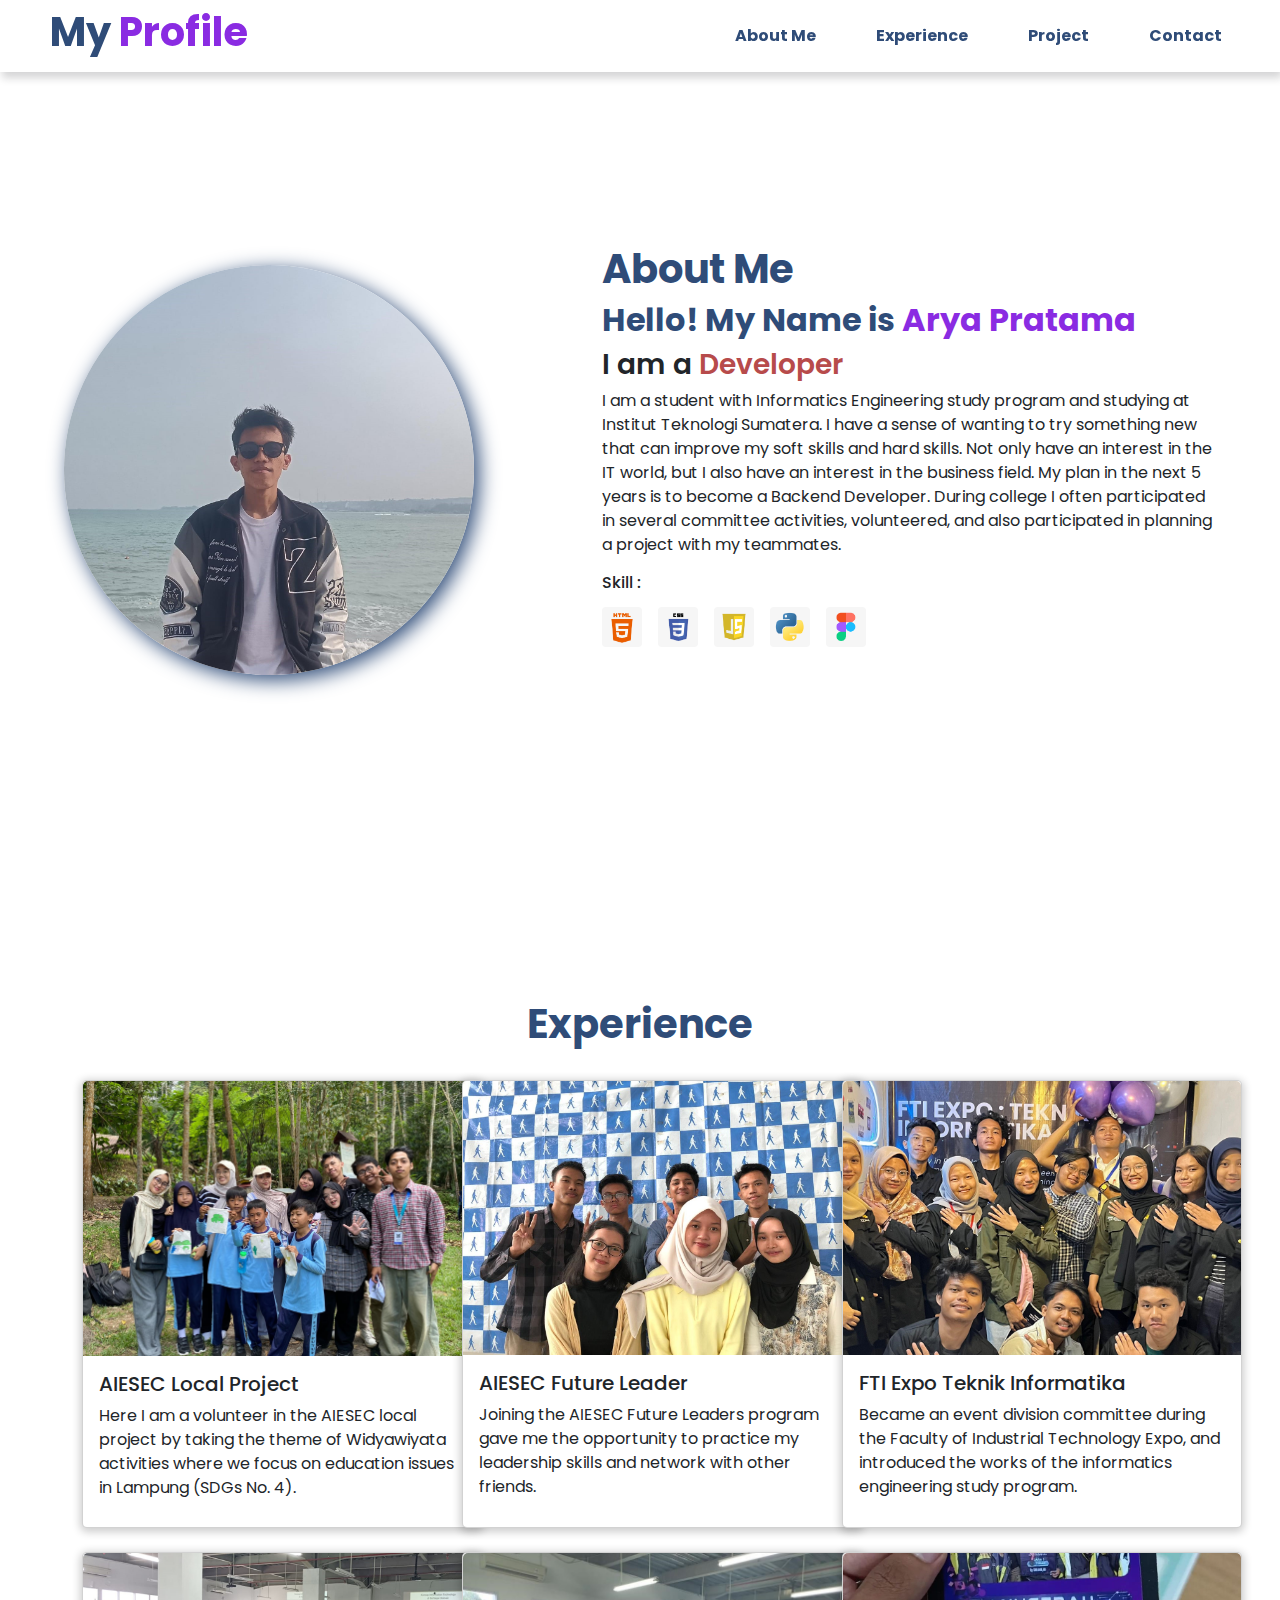
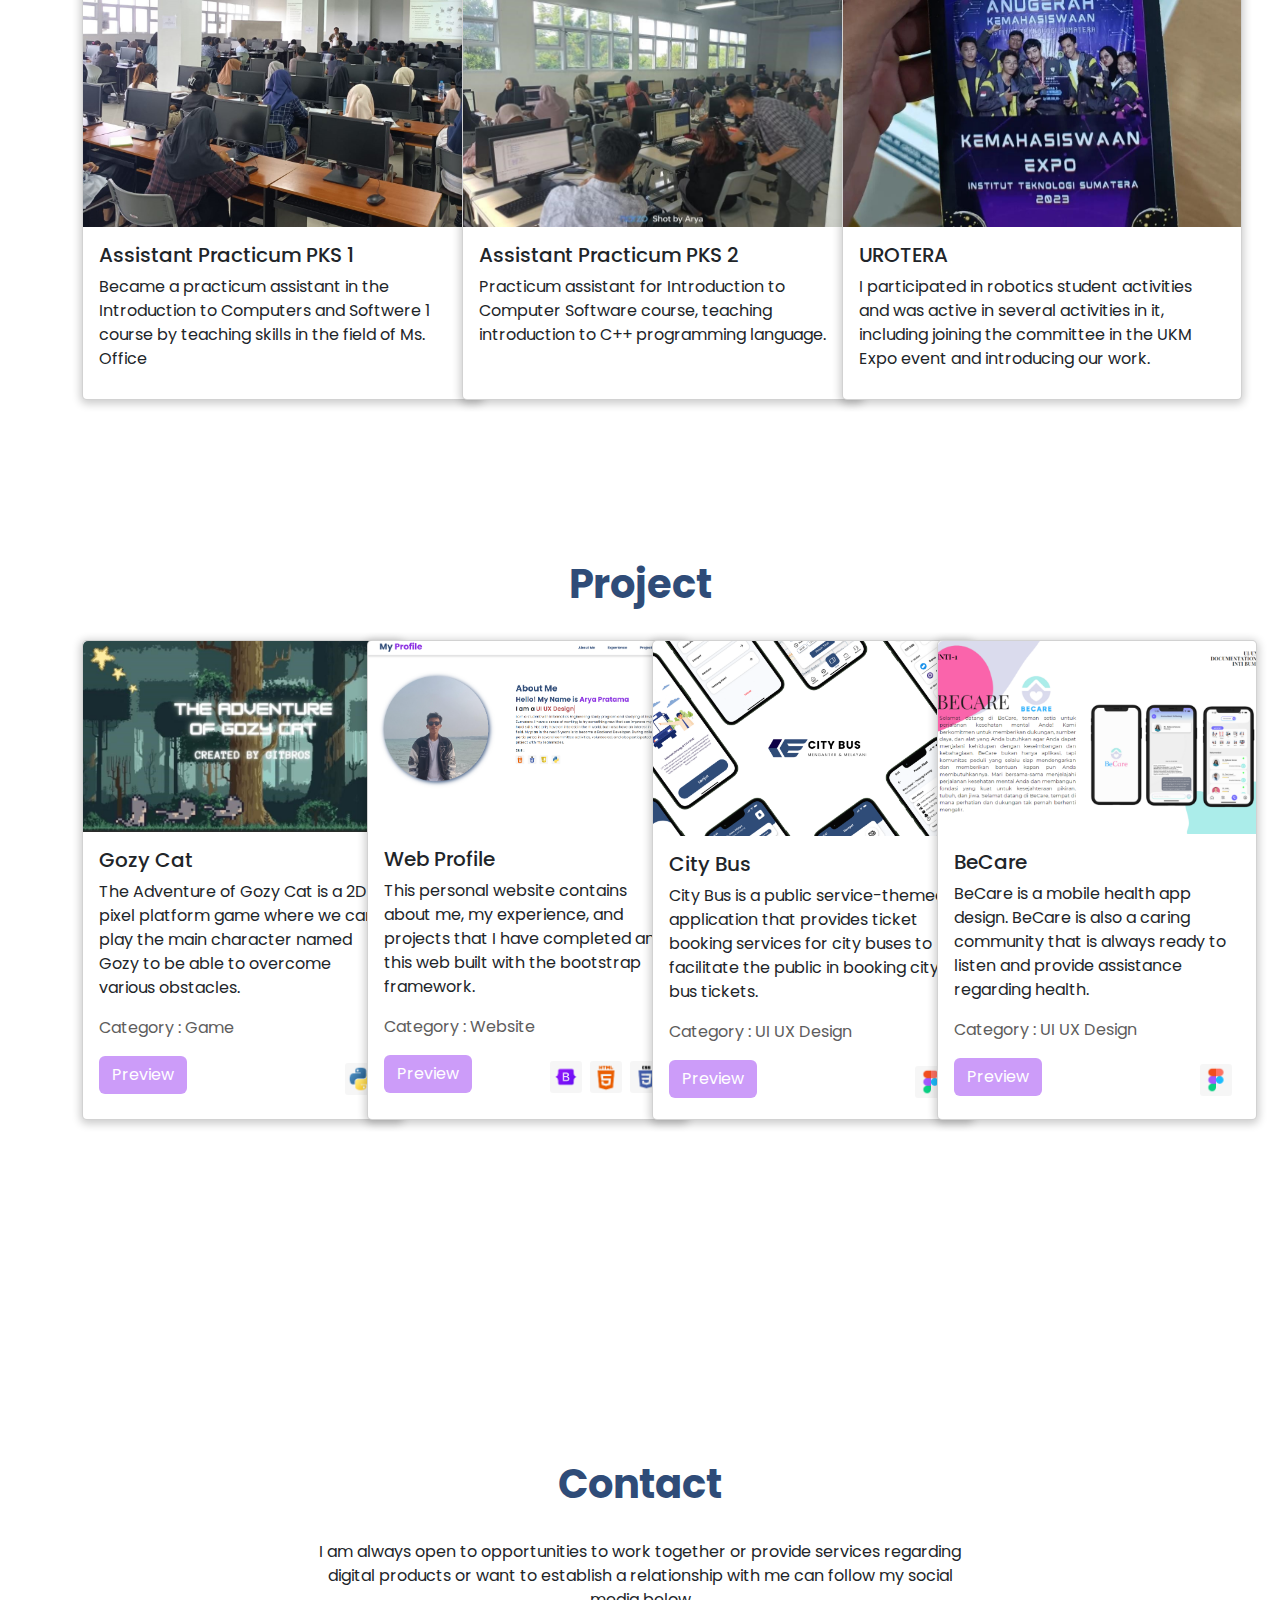
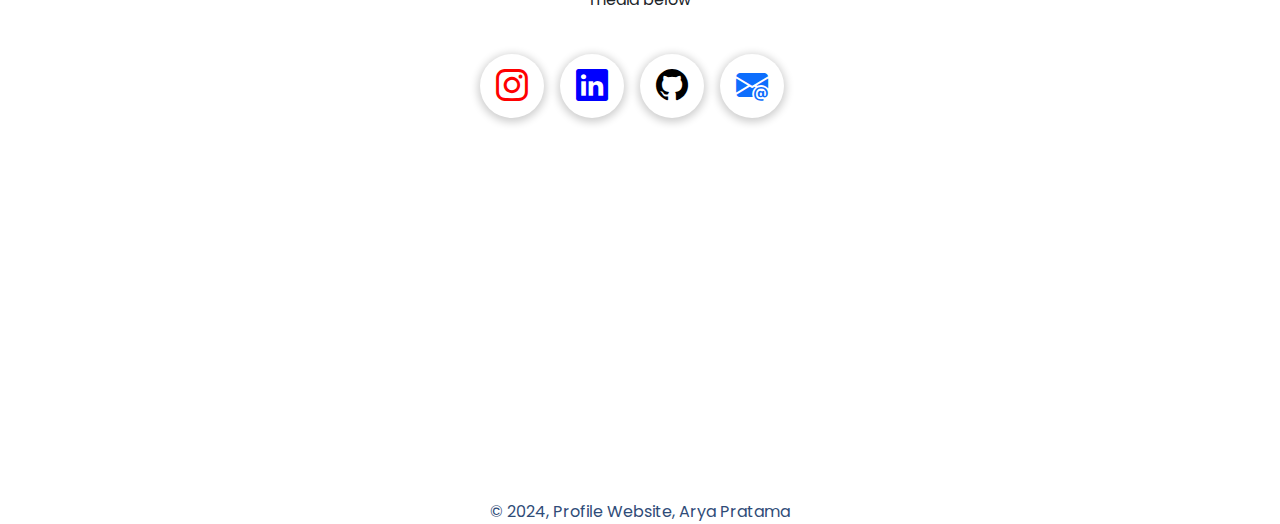
==== commit 52b41f1c: "Finished" ====
--- a/index.html
+++ b/index.html
@@ -97,10 +97,10 @@
                 </div>
                 <div class="col">
                     <div class="card" style="width: 25rem; height: 28rem;">
-                        <img src="src/asprak.jpeg" class="card-img-top" alt="..." style="height: 17.1rem;">
-                        <div class="card-body">
-                            <h5 class="card-title">Assistant Practicum PKS</h5>
-                            <p class="card-text">Practicum assistant for Introduction to Computer Software course, teaching introduction to C++ programming language.</p>
+                        <img src="src/afl.jpg" class="card-img-top" alt="..." style="height: 17.1rem;">
+                        <div class="card-body">
+                            <h5 class="card-title">AIESEC Future Leader</h5>
+                            <p class="card-text">Joining the AIESEC Future Leaders program gave me the opportunity to practice my leadership skills and network with other friends.</p>
                         </div>
                     </div>
                 </div>
@@ -111,6 +111,33 @@
                             <h5 class="card-title">FTI Expo Teknik Informatika</h5>
                             <p class="card-text">Became an event division committee during the Faculty of Industrial Technology Expo, and introduced 
                                 the works of the informatics engineering study program.</p>
+                        </div>
+                    </div>
+                </div>
+                <div class="col">
+                    <div class="card" style="width: 25rem; height: 28rem;">
+                        <img src="src/pks1.jpg" class="card-img-top" alt="..." style="height: 17.1rem;">
+                        <div class="card-body">
+                            <h5 class="card-title">Assistant Practicum PKS 1</h5>
+                            <p class="card-text">Became a practicum assistant in the Introduction to Computers and Softwere 1 course by teaching skills in the field of Ms. Office</p>
+                        </div>
+                    </div>
+                </div>
+                <div class="col">
+                    <div class="card" style="width: 25rem; height: 28rem;">
+                        <img src="src/asprak.jpeg" class="card-img-top" alt="..." style="height: 17.1rem;">
+                        <div class="card-body">
+                            <h5 class="card-title">Assistant Practicum PKS 2</h5>
+                            <p class="card-text">Practicum assistant for Introduction to Computer Software course, teaching introduction to C++ programming language.</p>
+                        </div>
+                    </div>
+                </div>
+                <div class="col">
+                    <div class="card" style="width: 25rem; height: 28rem;">
+                        <img src="src/ukm.jpg" class="card-img-top" alt="..." style="height: 17.1rem;">
+                        <div class="card-body">
+                            <h5 class="card-title">UROTERA</h5>
+                            <p class="card-text">I participated in robotics student activities and was active in several activities in it, including joining the committee in the UKM Expo event and introducing our work.</p>
                         </div>
                     </div>
                 </div>
@@ -142,9 +169,8 @@
                         <img src="src/web-porto.png" class="card-img-top" alt="..." > <br>
                         <div class="card-body">
                             <h5 class="card-title">Web Profile</h5>
-                            <p class="card-text">The Adventure of Gozy Cat is a 2D pixel platform game where we can play the main character 
-                                named Gozy to be able to overcome various obstacles.</p>
-                            <p class="category">Category : Game</p>
+                            <p class="card-text">This personal website contains about me, my experience, and projects that I have completed and this web built with the bootstrap framework.</p>
+                            <p class="category">Category : Website</p>
                             <a href=""><button type="button" class="btn btn-port">Preview</button></a>
                             <div class="porto-skill rounded float-end">
                                 <img src="src/bootstrap.png" alt="Python">
@@ -189,21 +215,26 @@
     <section class="contact" id="contact" style="margin-bottom: 0px;">
         <div class="container">
             <h1 class="text-center">Contact</h1> <br>
-            <div class="sosmed">
-                <div>
+            <p class="contact-merge" style="text-align: center;">I am always open to opportunities to work together or provide services regarding digital products or want to establish a relationship with me can follow my social media below</p>
+            <div class="d-flex justify-content-center">
+                <div class="sosmed">
                     <a href="https://www.instagram.com/arya.prtma11/"><i class="bi bi-instagram instagram"></i></a>
                 </div>
-                <div>
+                <div class="sosmed">
                     <a href="https://www.linkedin.com/in/arya-pratama-2a8420265/"><i class="bi bi-linkedin linkedin"></i></a>
                 </div>
-                <div>
+                <div class="sosmed">
                     <a href="https://github.com/aryaprtm11/"><i class="bi bi-github github"></i></a>
                 </div>
-            </div>
-            <footer>
-                &copy; 2024, Intro Web Developer, Arya Pratama
-            </footer>
-        </div>
-    </section>
+                <div class="sosmed">
+                    <a href="mailto:arya.prtama89@gmail.com"><i class="bi bi-envelope-at-fill"></i></a>
+                </div>
+            </div>
+        </div>
+    </section>
+
+    <footer>
+        &copy; 2024, Profile Website, Arya Pratama
+    </footer>
 </body>
 </html>
--- a/style.css
+++ b/style.css
@@ -114,6 +114,11 @@
 .card {
   box-shadow: 0 2px 8px 2px rgba(0, 0, 0, 0.2);
   border-radius: 5px;
+  transition: 0.3s ease;
+}
+
+.card:hover {
+  scale: 1.05;
 }
 
 .card-2 {
@@ -136,7 +141,7 @@
 }
 
 .contact {
-  min-height: 0vh;
+  min-height: 80vh;
 }
 
 /* About Me */
@@ -198,48 +203,6 @@
   width: 2rem;
   height: 2rem;
   margin: 0.4rem 0.5rem 3rem 0;
-}
-
-/* Sosmed */
-.sosmed {
-  display: inline-flex;
-}
-
-.sosmed a {
-  display: inline-flex;
-  justify-content: center;
-  align-items: center;
-  width: 4rem;
-  height: 4rem;
-  background-color: transparent;
-  font-size: 2rem;
-  border-radius: 50%;
-  margin: 0.4rem 1rem 3rem 0;
-  transition: 0.3s ease;
-  box-shadow: 0 2px 8px 2px rgba(0, 0, 0, 0.2);
-}
-
-.sosmed a:hover{
-  color: black;
-  transform: scale(1.3) translateY(-5px);
-  background-color: #2f4c78;
-  box-shadow: 0  0 25px #2f4c78;
-}
-
-.instagram {
-  color: red;
-}
-
-.linkedin {
-  color: blue;
-}
-
-.github {
-  color: black;
-}
-
-.btn-sosmed:hover{
-  background-color: blueviolet;
 }
 
 /* Typing Text */
@@ -269,14 +232,59 @@
   animation: cursor 0.6s infinite;
 }
 
+/* Contact */
+.contact-merge {
+  margin-left: 20%;
+  margin-right: 20%;
+}
+
+.sosmed {
+  display: inline-flex;
+}
+
+.sosmed a {
+  display: inline-flex;
+  justify-content: center;
+  align-items: center;
+  width: 4rem;
+  height: 4rem;
+  background-color: transparent;
+  font-size: 2rem;
+  border-radius: 50%;
+  margin: 0.4rem 1rem 3rem 0;
+  transition: 0.3s ease;
+  box-shadow: 0 2px 8px 2px rgba(0, 0, 0, 0.2);
+}
+
+.sosmed a:hover{
+  color: black;
+  transform: scale(1.3) translateY(-5px);
+  background-color: #2f4c78;
+  box-shadow: 0  0 25px #2f4c78;
+}
+
+.instagram {
+  color: red;
+}
+
+.linkedin {
+  color: blue;
+}
+
+.github {
+  color: black;
+}
+
+.btn-sosmed:hover{
+  background-color: blueviolet;
+}
+
+/* Footer */
+footer {
+  color: #2f4c78;
+}
+
 /* Skill */
-.skill2 {
-  background-color: transparent;
-  justify-content: center;
-  align-items: center;
-  margin-top: -2rem;
-}
-
 .sk-h1 {
   color: #2f4c78;
 }
